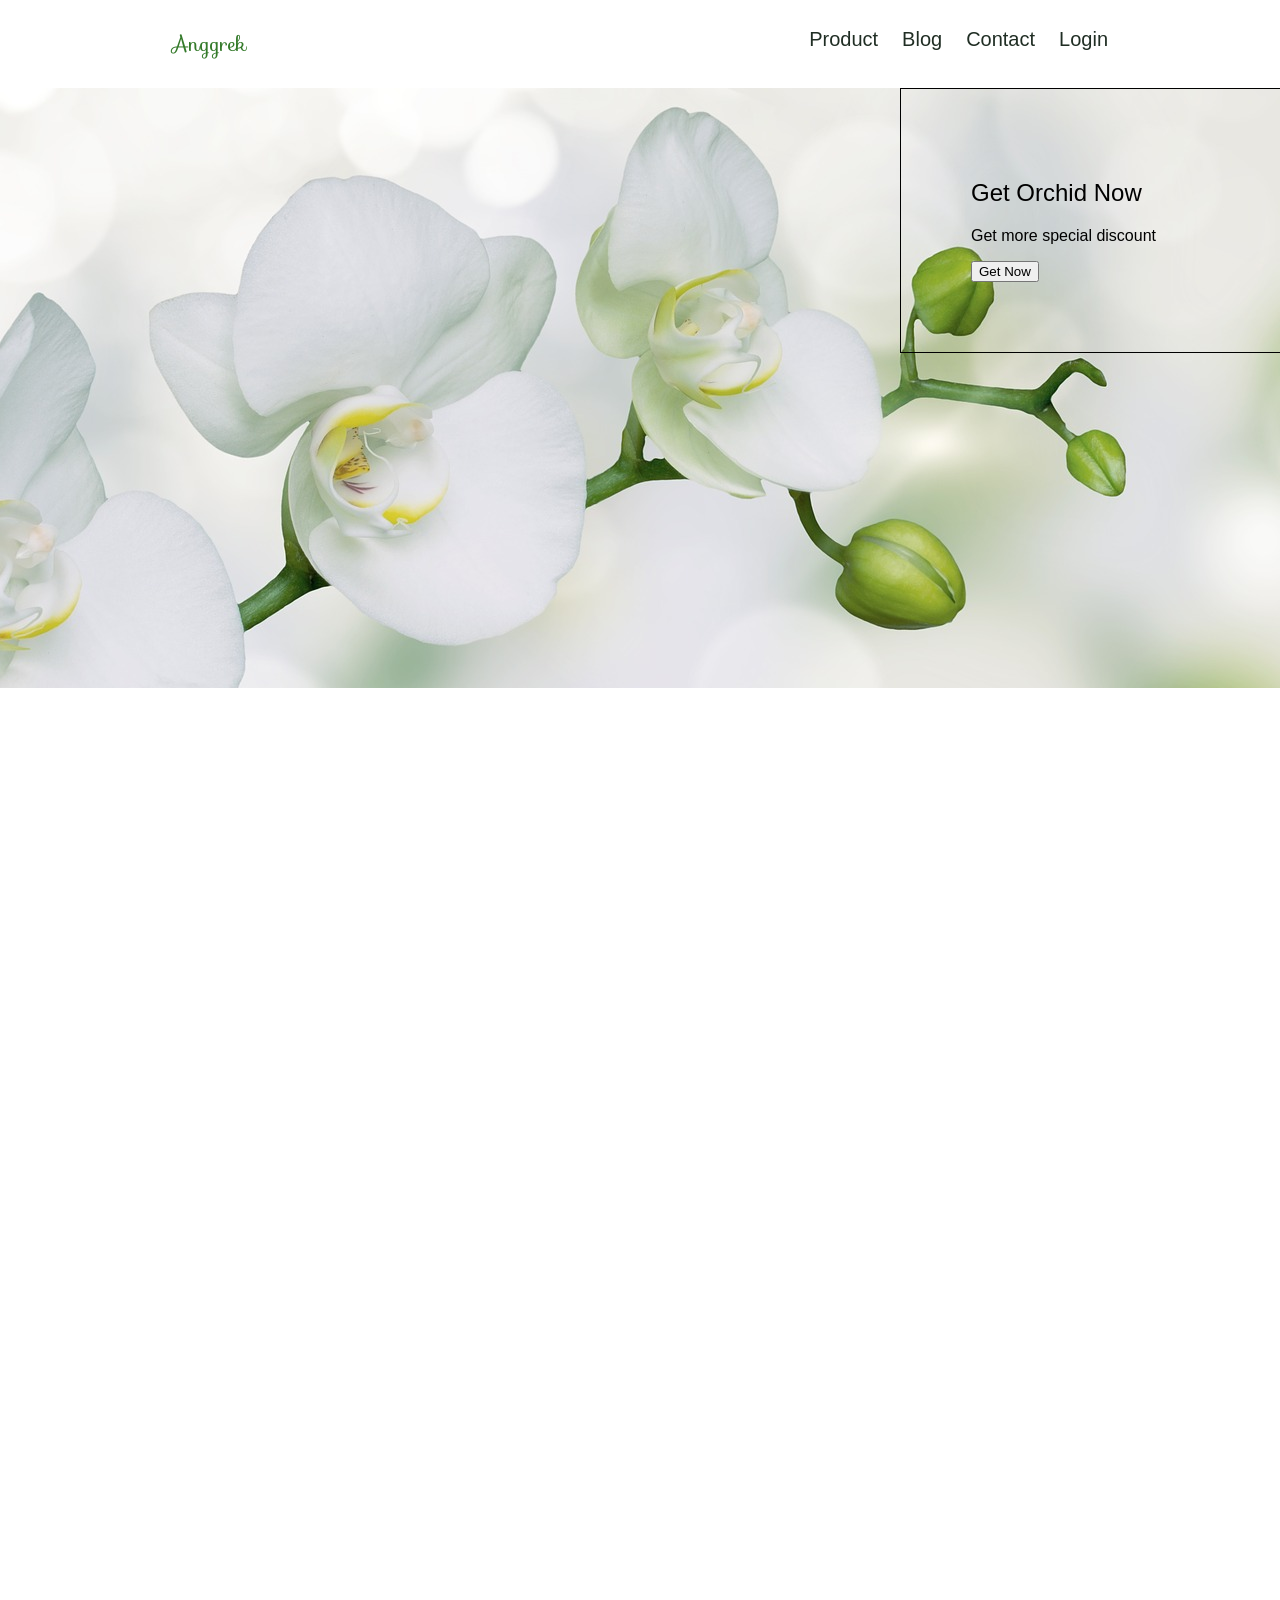
==== webdev/html-css/homepage/index.html @ b24646ce "progress" ====
<!DOCTYPE html>
<html>
<link rel="stylesheet" href="style.css">
<link rel="stylesheet" href="https://fonts.googleapis.com/css?family=Sofia">
<meta charset="utf-8">
<head>
	<link rel="icon" href="A.png" >
	<title>Anggrek</title>
</head>
<body>	
	<!-- navbar -->
	<nav class="navbar-container bdr">
		<div class="navbar-flex">
			<div class="navbar-item navbar-item-1"><a href="#" class="nav-link nav-link-1">Anggrek</a></div>
			<div class="navbar-item navbar-item-2"><a href="#" class="nav-link nav-link-2">Product</a></div>
	  	<div class="navbar-item navbar-item-3"><a href="#" class="nav-link nav-link-3">Blog</a></div>
			<div class="navbar-item navbar-item-4"><a href="#" class="nav-link nav-link-4">Contact</a></div>
			<div class="navbar-item navbar-item-5"><a href="#" class="nav-link nav-link-5">Login</a></div>
		</div>
	</nav>
	<!--  -->

	<!-- section 1 -->
	<section class="sec-container">
		<div class="bg-image">
			<div class="sec-grid">
				<div class="sec-grid-item item-1"></div>
				<div class="sec-grid-item item-2">
					<div class="sub-item-2">
						<h2>Get Orchid Now</h2>
						<p>Get more special discount</p>
						<form>
							<button>Get Now</button>
						</form>
					</div>
				</div>
			</div>
		</div>
	</section>
	<!--  -->
</body>
</html>
---- webdev/html-css/homepage/style.css ----
body{
	margin: 0;
	font-family: "ubuntu", arial, sans-serif;
	height: 100em;
}
a{
	text-decoration: none;
}
/*navbar*/
.navbar-container{
	display: flex;
	justify-content: center;
	margin: 1em 0;
	width: 100%;
}
.navbar-flex{
	display: flex;
	flex-direction: row;
	justify-content: flex-end;
	width: 75%;
}
.bdr{
	border: 1px solid hidden; 
}
.navbar-item{
	padding: 0.75em;
}
.navbar-item .nav-link{
	color: #202E24;
	font-size: 1.25em;
}
.navbar-item-1{
	margin-right: auto;
}
.navbar-item-1 .nav-link-1{


	font-family: "Sofia", sans-serif;
	color: #347A2A;
}
/**/

/*section 1*/
.sec-container{
	display: flex;
}
.bg-image{
	background-image: url("orchid3.jpg");
	width: 1600px;
	height: 600px;
	background-repeat: no-repeat;
	background-position: top;
}
.sec-grid{
	display: grid;
	grid-template-columns: 900px 700px;
	grid-template-rows: 600px;
}
.item-2 .sub-item-2{
	padding: 10%;
	border: 1px solid black;
	width: 20em;
}
.item-2 .sub-item-2 h2{
	font-weight: normal;
}
/**/
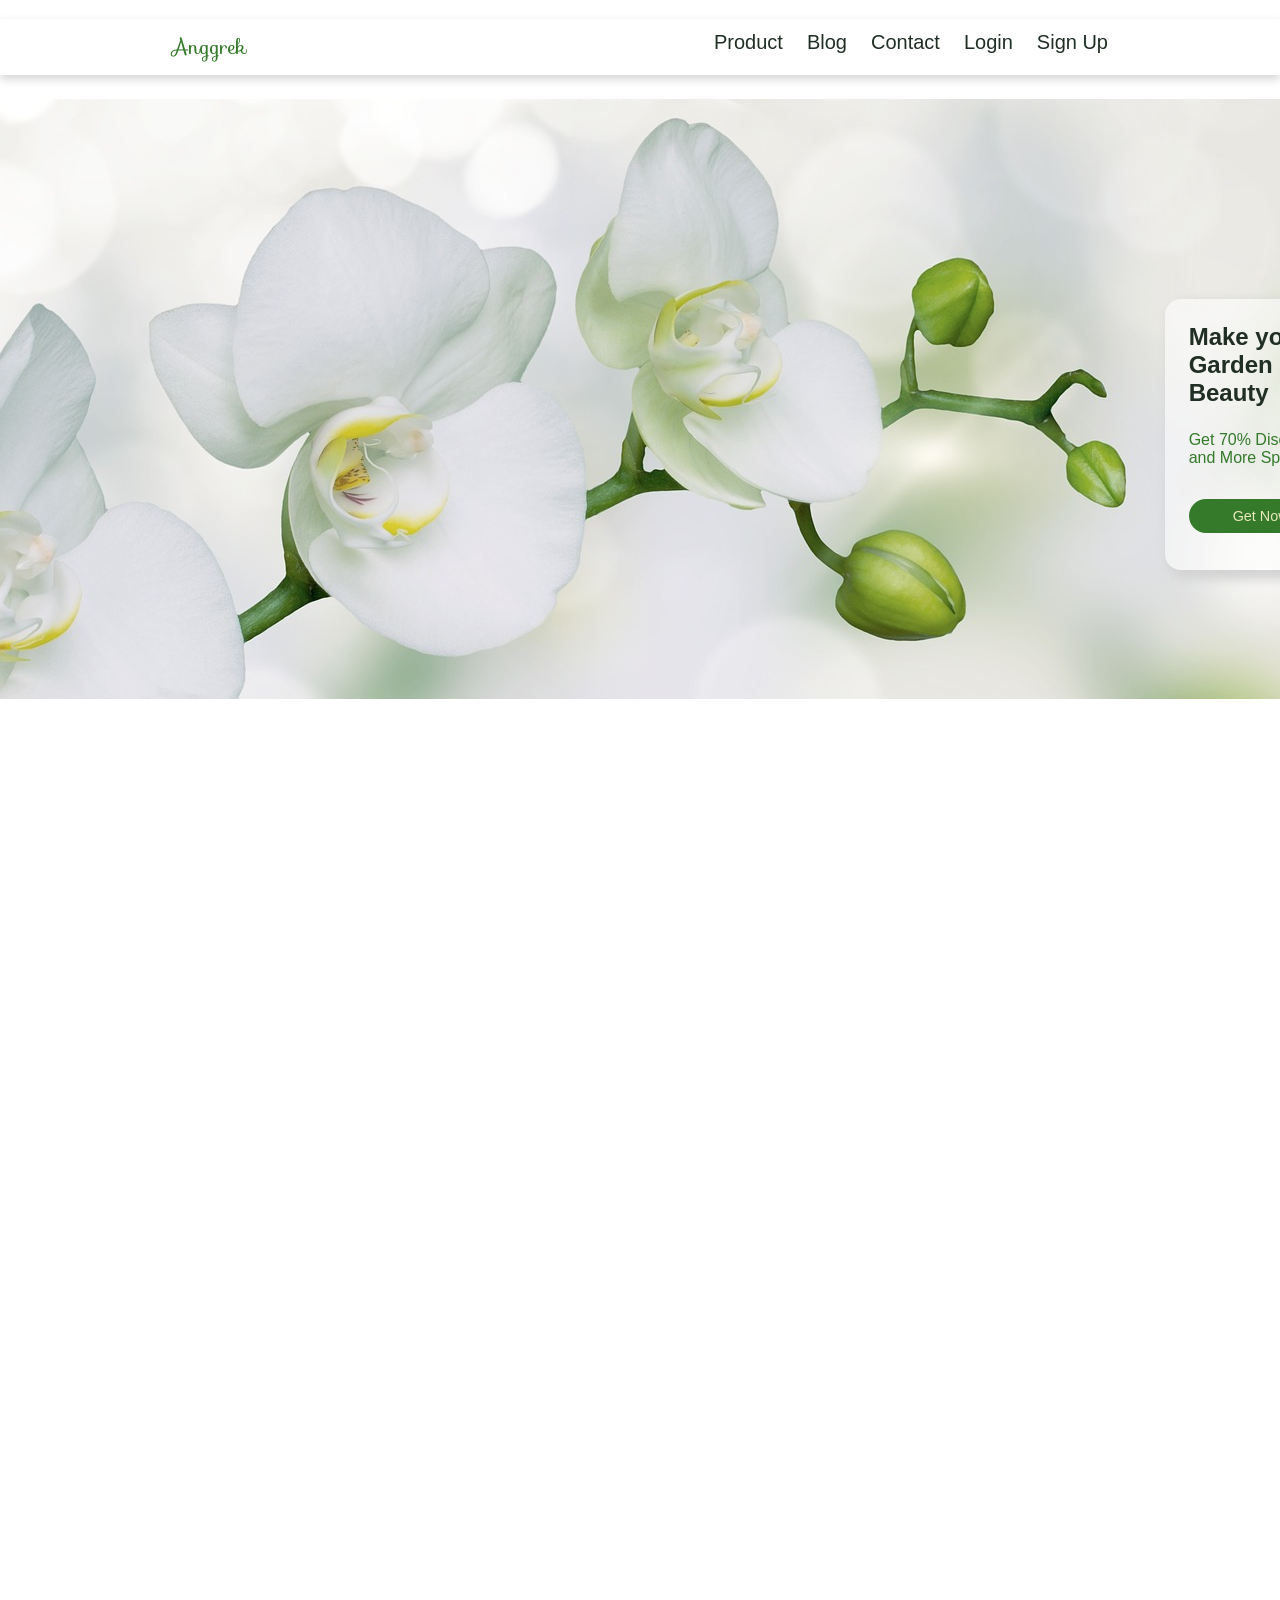
==== commit 83a3e8a3: "update section 1" ====
--- a/webdev/html-css/homepage/index.html
+++ b/webdev/html-css/homepage/index.html
@@ -1,5 +1,5 @@
 <!DOCTYPE html>
-<html>
+<html lang="en">
 <link rel="stylesheet" href="style.css">
 <link rel="stylesheet" href="https://fonts.googleapis.com/css?family=Sofia">
 <meta charset="utf-8">
@@ -16,6 +16,7 @@
 	  	<div class="navbar-item navbar-item-3"><a href="#" class="nav-link nav-link-3">Blog</a></div>
 			<div class="navbar-item navbar-item-4"><a href="#" class="nav-link nav-link-4">Contact</a></div>
 			<div class="navbar-item navbar-item-5"><a href="#" class="nav-link nav-link-5">Login</a></div>
+			<div class="navbar-item navbar-item-6"><a href="#" class="nav-link nav-link-6">Sign Up</a></div>
 		</div>
 	</nav>
 	<!--  -->
@@ -26,13 +27,21 @@
 			<div class="sec-grid">
 				<div class="sec-grid-item item-1"></div>
 				<div class="sec-grid-item item-2">
-					<div class="sub-item-2">
-						<h2>Get Orchid Now</h2>
-						<p>Get more special discount</p>
+					<div class="sub-item-1"></div>
+					<div class="sub-item-2"></div>
+					<div class="sub-item-3"></div>
+					<div class="sub-item-4"></div>
+					<div class="sub-item-5">
+						<h2>Make your Indoor Garden look more Beauty</h2>
+						<p>Get 70% Discount in First Purchase and More Special Offer from Us</p>
 						<form>
 							<button>Get Now</button>
 						</form>
 					</div>
+					<div class="sub-item-6"></div>
+					<div class="sub-item-7"></div>
+					<div class="sub-item-8"></div>
+					<div class="sub-item-9"></div>
 				</div>
 			</div>
 		</div>
--- a/webdev/html-css/homepage/style.css
+++ b/webdev/html-css/homepage/style.css
@@ -10,7 +10,7 @@
 .navbar-container{
 	display: flex;
 	justify-content: center;
-	margin: 1em 0;
+	margin: 1.2em 0 1.5em 0;
 	width: 100%;
 }
 .navbar-flex{
@@ -21,6 +21,7 @@
 }
 .bdr{
 	border: 1px solid hidden; 
+	box-shadow: 0 4px 9px 0 #d4d4d4, 0 0 0 white;
 }
 .navbar-item{
 	padding: 0.75em;
@@ -33,8 +34,6 @@
 	margin-right: auto;
 }
 .navbar-item-1 .nav-link-1{
-
-
 	font-family: "Sofia", sans-serif;
 	color: #347A2A;
 }
@@ -56,12 +55,39 @@
 	grid-template-columns: 900px 700px;
 	grid-template-rows: 600px;
 }
-.item-2 .sub-item-2{
-	padding: 10%;
-	border: 1px solid black;
-	width: 20em;
+.item-2{
+	display: grid;
+	grid-template-columns: 1fr 1fr 1fr;
+	grid-template-rows: 1fr 1fr 1fr;
 }
-.item-2 .sub-item-2 h2{
-	font-weight: normal;
+.item-2 .sub-item-5{
+	grid-area: 2 / 2 / span 2 / span 2;
+	padding: 5%;
+	margin: 0 0 0 2em;
+	width: 18em;
+	height: 14em;
+	background: rgba(255, 255, 255, 0.6);
+	border-radius: 1em 1em 1em 1em;
+	box-shadow: 6px 6px 10px 4px #d4d4d4;
+	color: #202E24;
+}
+.item-2 .sub-item-5 h2{
+	margin: 0;
+}
+.item-2 .sub-item-5 p{
+	margin: 1.5em 1em 2em 0;
+	color: #347A2A;
+}
+.item-2 .sub-item-5 form button{
+	display: inline-block;
+	border-radius: 25px;
+	border: 0 solid #347A2A;
+	outline: none;
+	background-color: #347A2A;
+	color: #EBE8BE;
+	width: 10em;
+	padding: 9px;
+	font-family: "Ubuntu", arial, sans-serif;
+	font-size: 0.9em;
 }
 /**/
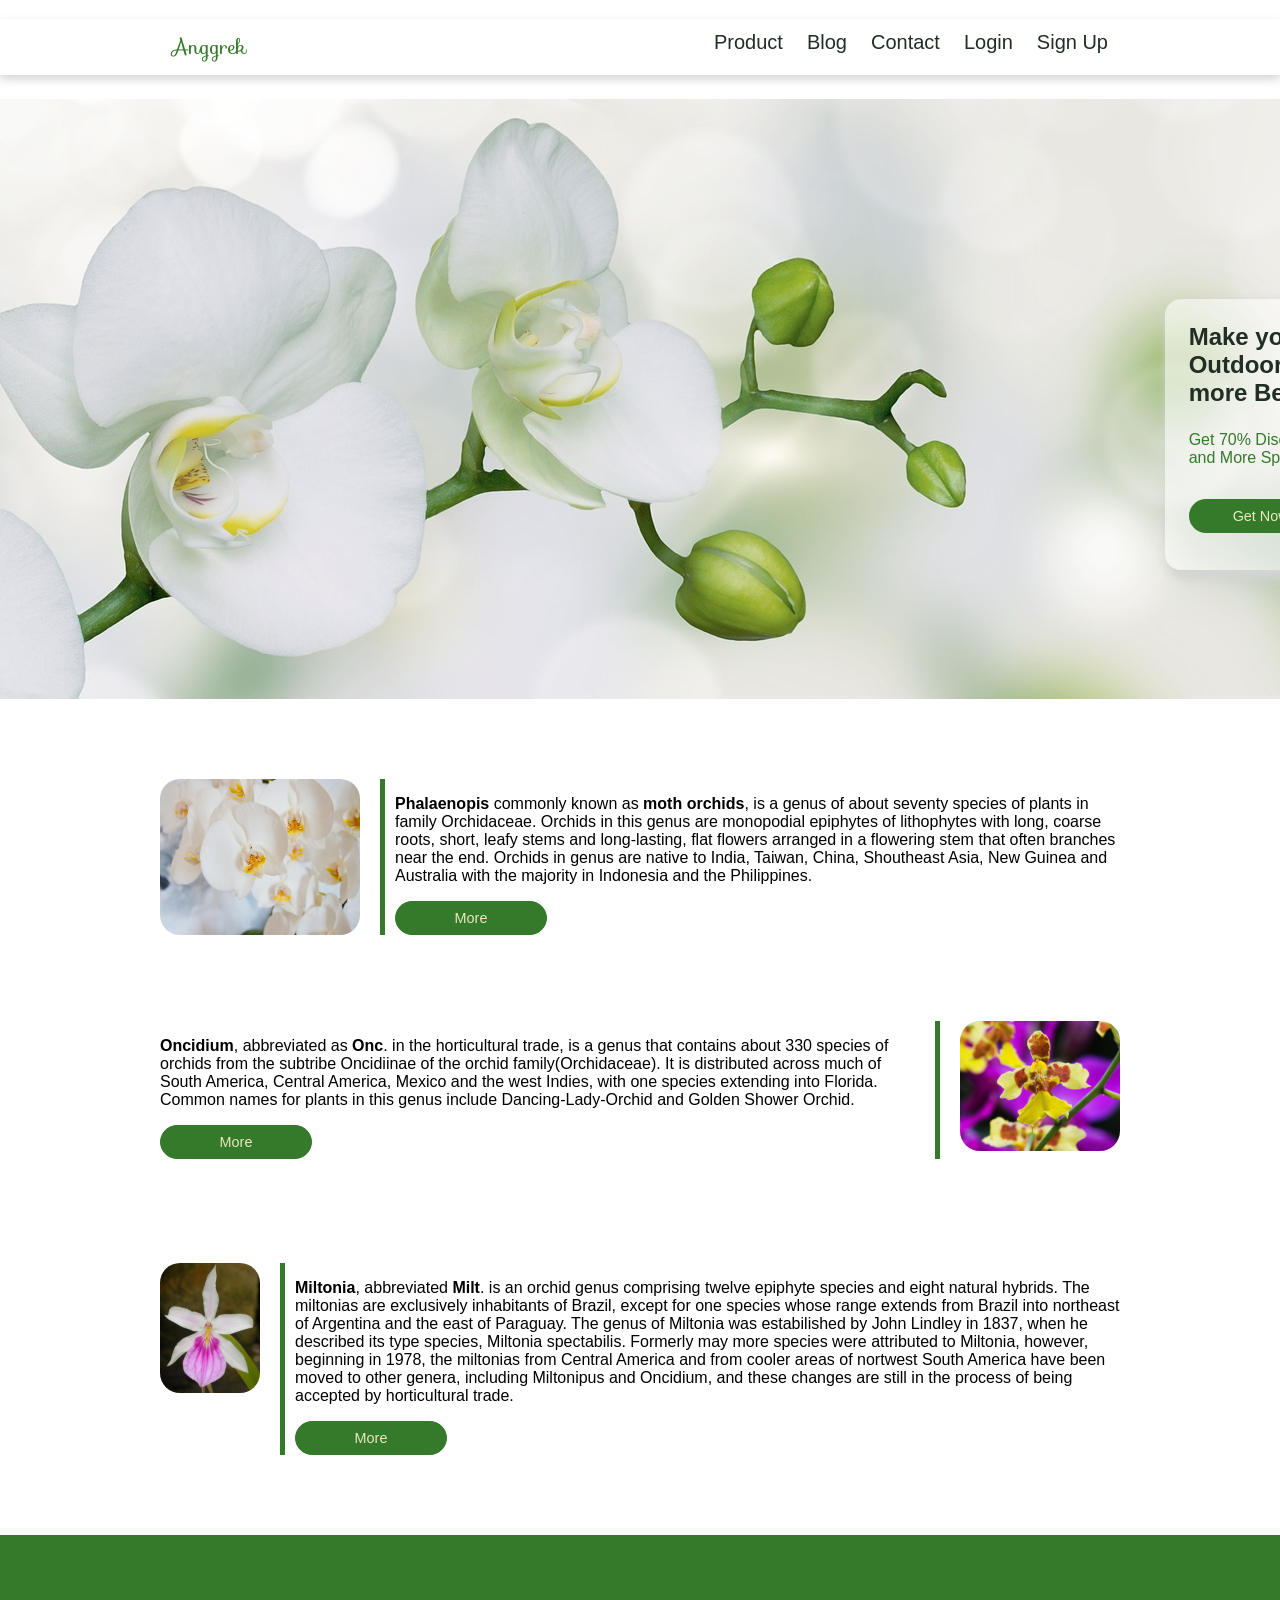
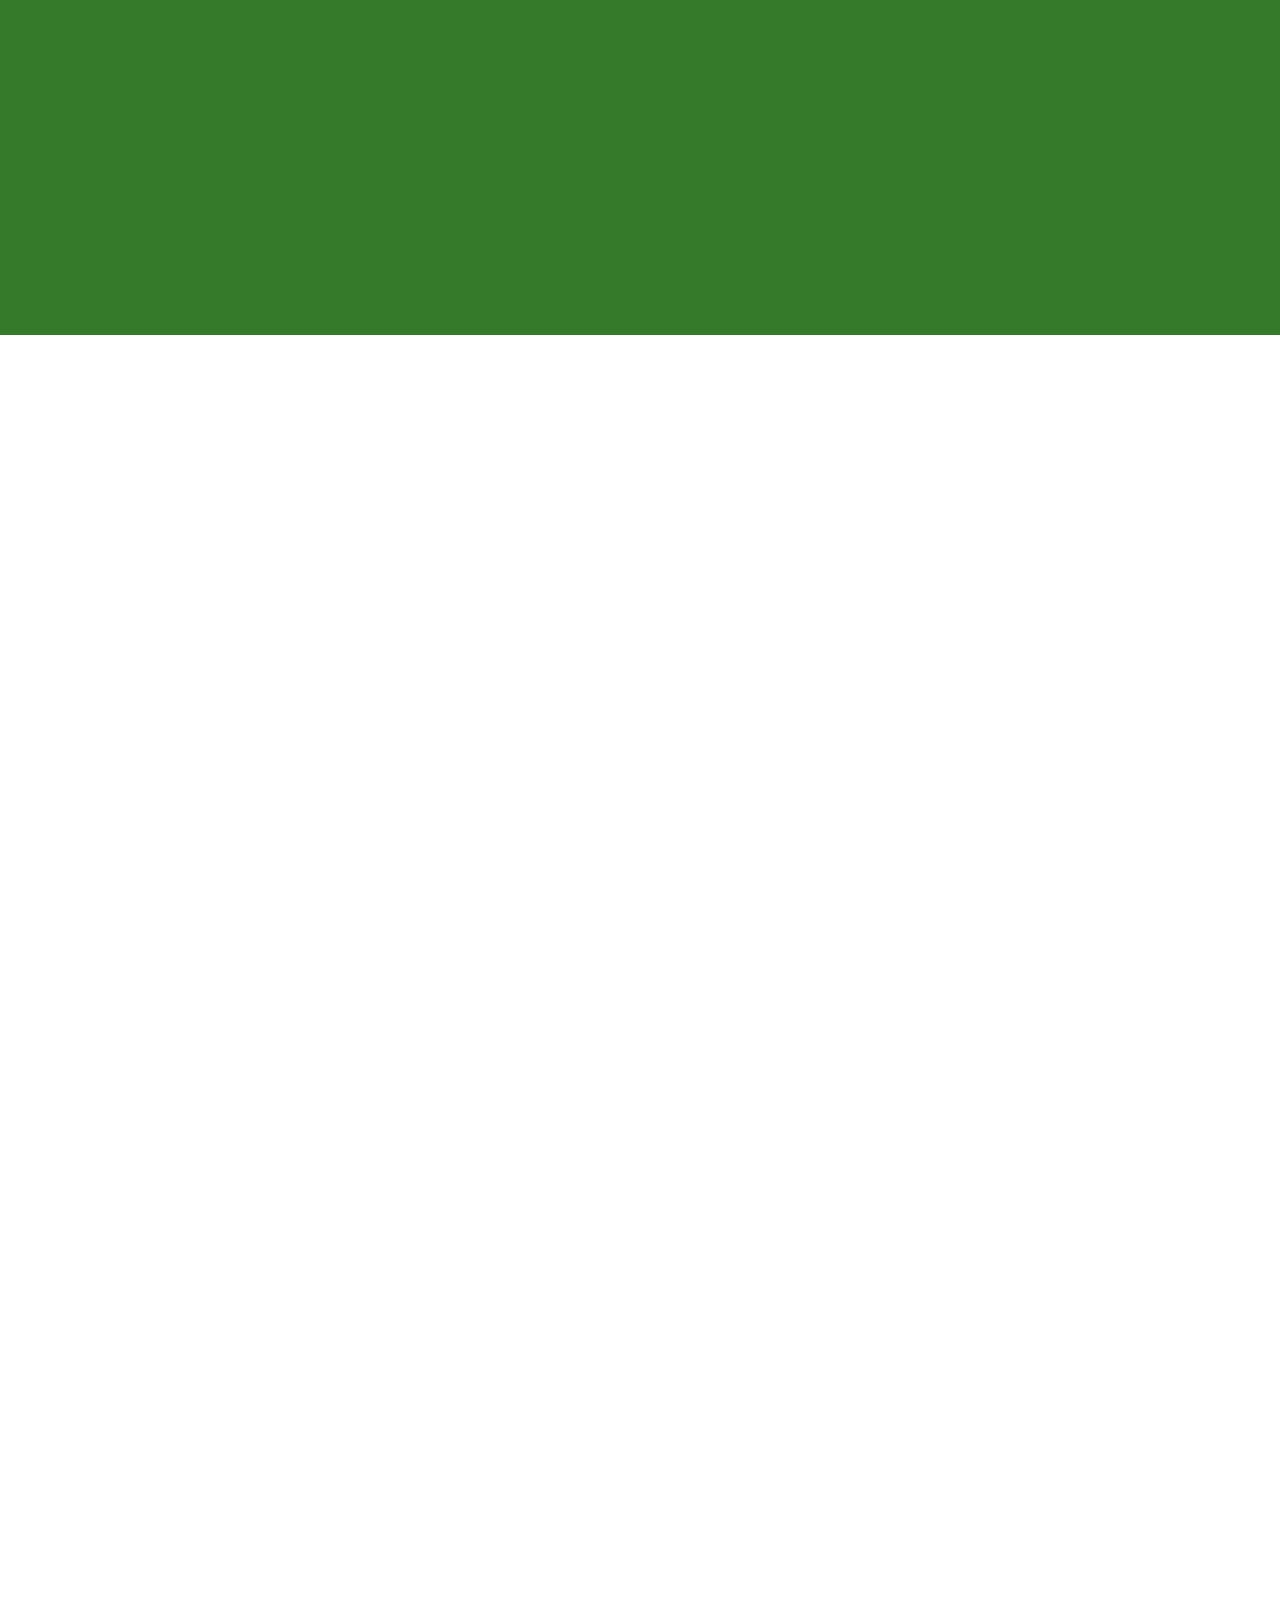
==== commit 9b64fd3e: "update 0.2.0" ====
--- a/webdev/html-css/homepage/index.html
+++ b/webdev/html-css/homepage/index.html
@@ -21,28 +21,80 @@
 	</nav>
 	<!--  -->
 
-	<!-- section 1 -->
+	<!-- section 1 sorotan -->
 	<section class="sec-container">
 		<div class="bg-image">
 			<div class="sec-grid">
 				<div class="sec-grid-item item-1"></div>
 				<div class="sec-grid-item item-2">
-					<div class="sub-item-1"></div>
-					<div class="sub-item-2"></div>
-					<div class="sub-item-3"></div>
-					<div class="sub-item-4"></div>
 					<div class="sub-item-5">
-						<h2>Make your Indoor Garden look more Beauty</h2>
+						<h2>Make your Indoor & Outdoor Garden look more Beauty</h2>
 						<p>Get 70% Discount in First Purchase and More Special Offer from Us</p>
 						<form>
-							<button>Get Now</button>
+							<button class="cta">Get Now</button>
 						</form>
 					</div>
-					<div class="sub-item-6"></div>
-					<div class="sub-item-7"></div>
-					<div class="sub-item-8"></div>
-					<div class="sub-item-9"></div>
 				</div>
+			</div>
+		</div>
+	</section>
+	<!--  -->
+
+	<!-- section 2 tentang anggrek-->
+	<section class="about-container">
+		<div class="item-1 about-item">
+			<div class="item-flex">
+				<img src="orchid4.jpg">
+				<div>
+					<p>
+					  <strong>Phalaenopis</strong> commonly known as <strong>moth orchids</strong>, is a genus of about seventy species of plants in family Orchidaceae. Orchids in this genus are monopodial epiphytes of lithophytes with long, coarse roots, short, leafy stems and long-lasting, flat flowers arranged in a flowering stem that often branches near the end. Orchids in genus are native to India, Taiwan, China, Shoutheast Asia, New Guinea and Australia with the majority in Indonesia and the Philippines.
+				  </p>
+				  <div class="cta">
+				  	<a href="https://en.wikipedia.org/wiki/Miltonia">More</a>
+				  </div>
+				</div>
+			</div>
+		</div>
+		<div></div>
+		<div></div>
+		<div class="item-2 about-item">
+			<div class="item-flex">
+				<div>
+					<p>
+					  <strong>Oncidium</strong>, abbreviated as <strong>Onc</strong>. in the horticultural trade, is a genus that contains about 330 species of orchids from the subtribe Oncidiinae of the orchid family(Orchidaceae). It is distributed across much of South America, Central America, Mexico and the west Indies, with one species extending into Florida. Common names for plants in this genus include Dancing-Lady-Orchid and Golden Shower Orchid.
+				  </p>
+				  <div class="cta">
+				  	<a href="https://en.wikipedia.org/wiki/Oncidium">More</a>
+				  </div>
+				</div>
+				<img src="orchid5.jpg">
+			</div>
+		</div>
+		<div></div>
+		<div></div>
+		<div class="item-3 about-item">
+			<div class="item-flex">
+				<img src="miltonia.jpg">
+				<div>
+					<p>
+					  <strong>Miltonia</strong>, abbreviated <strong>Milt</strong>. is an orchid genus comprising twelve epiphyte species and eight natural hybrids. The miltonias are exclusively inhabitants of Brazil, except for one species whose range extends from Brazil into northeast of Argentina and the east of Paraguay.
+					  The genus of Miltonia was estabilished by John Lindley in 1837, when he described its type species, Miltonia spectabilis. Formerly may more species were attributed to Miltonia, however, beginning in 1978, the miltonias from Central America and from cooler areas of nortwest South America have been moved to other genera, including Miltonipus and Oncidium, and these changes are still in the process of being accepted by horticultural trade. 
+				  </p>
+				  <div class="cta">
+				  	<a href="https://en.wikipedia.org/wiki/Miltonia">More</a>
+				  </div>
+				</div>
+			</div>
+		</div>
+		<div></div>
+	</section>
+	<!--  -->
+
+	<!-- section 3 -->
+	<section class="sec3-container">
+		<div class="bg-color">
+			<div>
+				
 			</div>
 		</div>
 	</section>
--- a/webdev/html-css/homepage/style.css
+++ b/webdev/html-css/homepage/style.css
@@ -1,7 +1,7 @@
 body{
 	margin: 0;
 	font-family: "ubuntu", arial, sans-serif;
-	height: 100em;
+	height: 200em;
 }
 a{
 	text-decoration: none;
@@ -45,7 +45,7 @@
 }
 .bg-image{
 	background-image: url("orchid3.jpg");
-	width: 1600px;
+	width: 100%;
 	height: 600px;
 	background-repeat: no-repeat;
 	background-position: top;
@@ -78,7 +78,7 @@
 	margin: 1.5em 1em 2em 0;
 	color: #347A2A;
 }
-.item-2 .sub-item-5 form button{
+.item-2 .sub-item-5 .cta{
 	display: inline-block;
 	border-radius: 25px;
 	border: 0 solid #347A2A;
@@ -90,4 +90,99 @@
 	font-family: "Ubuntu", arial, sans-serif;
 	font-size: 0.9em;
 }
+/**/
+
+/*section 2 tentang anggrek*/
+.about-container{
+	display: grid;
+	grid-template-columns: repeat(8, 1fr);
+	grid-template-rows: repeat(3, 1fr);
+	width: auto;
+	height: auto;
+	margin: 5rem 0;
+	grid-row-gap: 50px;
+}
+.about-container .item-1{
+	grid-column-start: 2;
+	grid-column-end: 8;
+}
+.about-container .item-1 .item-flex{
+	display: flex;
+	flex-direction: row;
+}
+.about-container .item-1 .item-flex img{
+	width: 200px;
+	border-radius: 20px;
+	margin-right: 20px
+}
+.about-container .item-1 .item-flex div{
+	display: block;
+	border-left: 5px solid #347A2A;
+	padding-left: 10px;
+}
+.about-container .item-2{
+	display: block;
+	grid-column-start: 2;
+	grid-column-end: 8;
+}
+.about-container .item-2 .item-flex{
+	display: flex;
+	flex-direction: row;
+}
+.about-container .item-2 .item-flex img{
+	width: 200px;
+	height: 130px;
+	border-radius: 20px;
+	margin-left: 20px;
+}
+.about-container .item-2 .item-flex div{
+	display: block;
+	border-right: 5px solid #347A2A;
+	padding-right: 10px;
+}
+.about-container .item-3{
+	display: block;
+	grid-column-start: 2;
+	grid-column-end: 8;
+}
+.about-container .item-3 .item-flex{
+	display: flex;
+	flex-direction: row;
+}
+.about-container .item-3 .item-flex img{
+	width: 250px;
+	height: 130px;
+	margin-right: 20px;
+	border-radius: 20px;
+}
+.about-container .item-3 .item-flex div{
+	display: block;
+	border-left: 5px solid #347A2A;
+	padding-left: 10px;
+}
+.about-container .about-item .item-flex .cta{
+	border: 1px solid #347A2A;
+	border-radius: 20px;
+	outline: none;
+	background-color: #347A2A;
+	padding: 7px;
+	width: 8.5rem;
+	text-align: center;
+}
+.about-container .about-item .item-flex .cta a{
+	font-size: 0.9rem;
+	color: #EBE8BE;
+}
+/**/
+
+/*section 3*/
+.sec3-container{
+	display: flex;
+	justify-content: center;
+}
+.sec3-container .bg-color{
+	background-color: #347A2A;
+	width: 100%;
+	height: 400px;
+}
 /**/
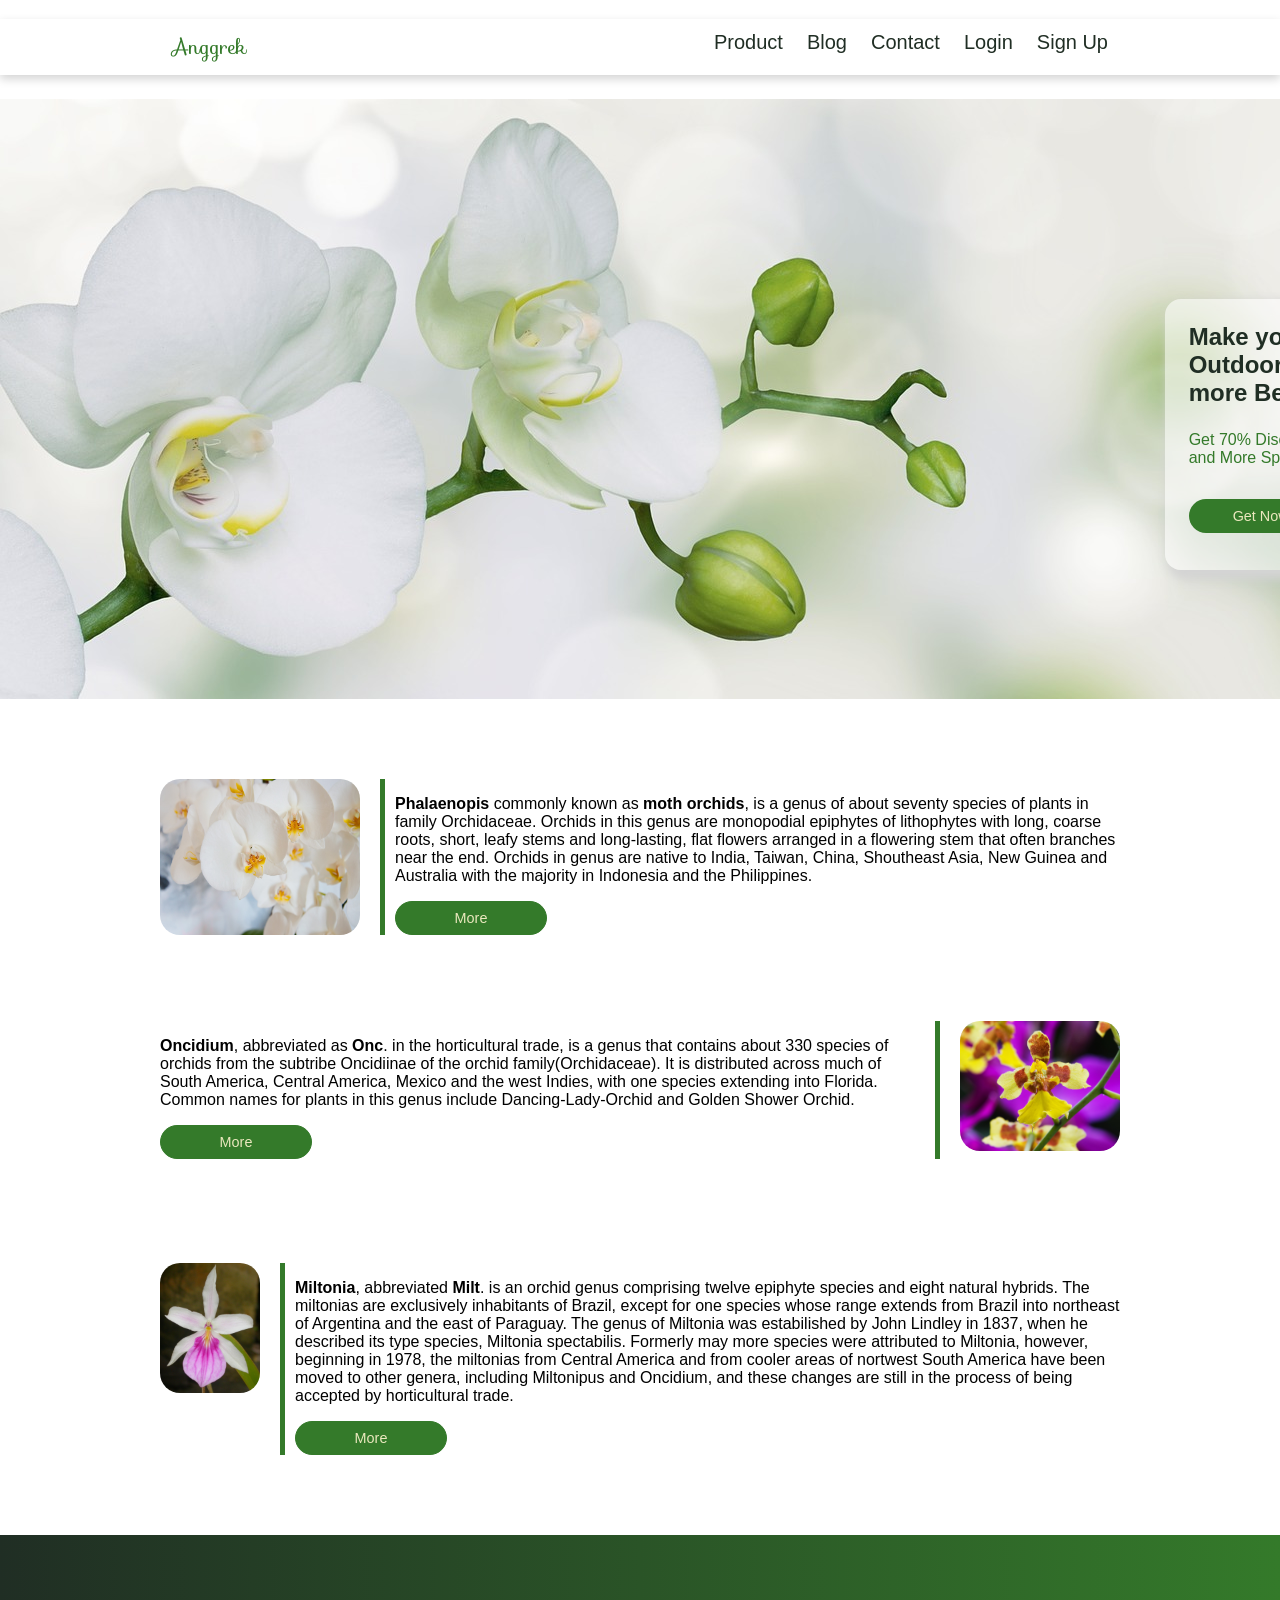
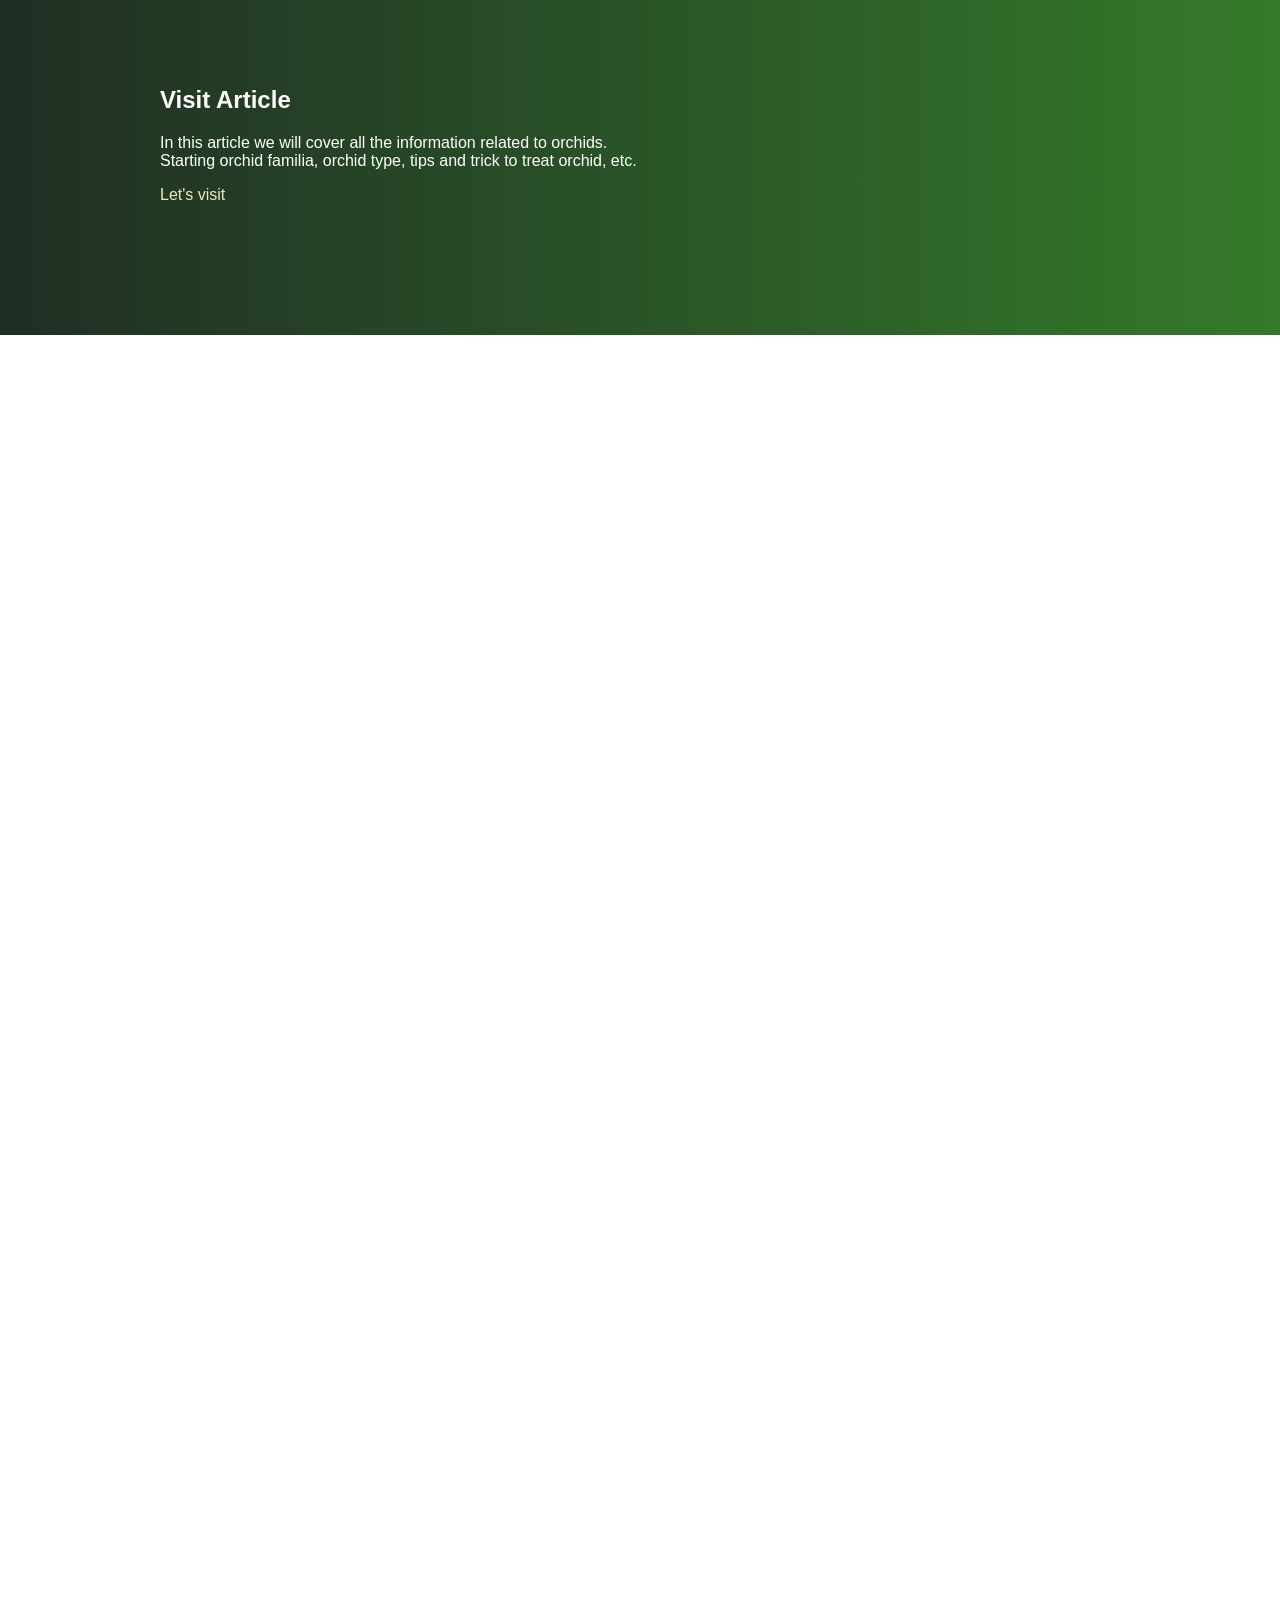
==== commit 06fbc32b: "update 0.2.4" ====
--- a/webdev/html-css/homepage/index.html
+++ b/webdev/html-css/homepage/index.html
@@ -90,13 +90,22 @@
 	</section>
 	<!--  -->
 
-	<!-- section 3 -->
+	<!-- section 3 link artikel-->
 	<section class="sec3-container">
-		<div class="bg-color">
-			<div>
-				
-			</div>
+		<div class="item-flex">
+			<h2>Visit Article</h2>
+			<p>
+				In this article we will cover all the information related to orchids. <br>
+				Starting orchid familia, orchid type, tips and trick to treat orchid, etc.
+			</p>
+			<a href="#" class="cta">Let's visit</a>
 		</div>
+	</section>
+	<!--  -->
+
+	<!-- section 4 -->
+	<section>
+		
 	</section>
 	<!--  -->
 </body>
--- a/webdev/html-css/homepage/style.css
+++ b/webdev/html-css/homepage/style.css
@@ -179,10 +179,20 @@
 .sec3-container{
 	display: flex;
 	justify-content: center;
-}
-.sec3-container .bg-color{
-	background-color: #347A2A;
+	align-items: center;
+	background-image: linear-gradient(to right, #202E24 ,#347A2A);
 	width: 100%;
 	height: 400px;
 }
+.sec3-container .item-flex{
+	display: block;
+	color: white;
+	width: 75%;
+}
+.sec3-container .item-flex .cta{
+	color: #EBE8BE;
+}
+.sec3-container .item-flex .cta:hover{
+	border-bottom: 1px solid #EBE8BE;
+}
 /**/
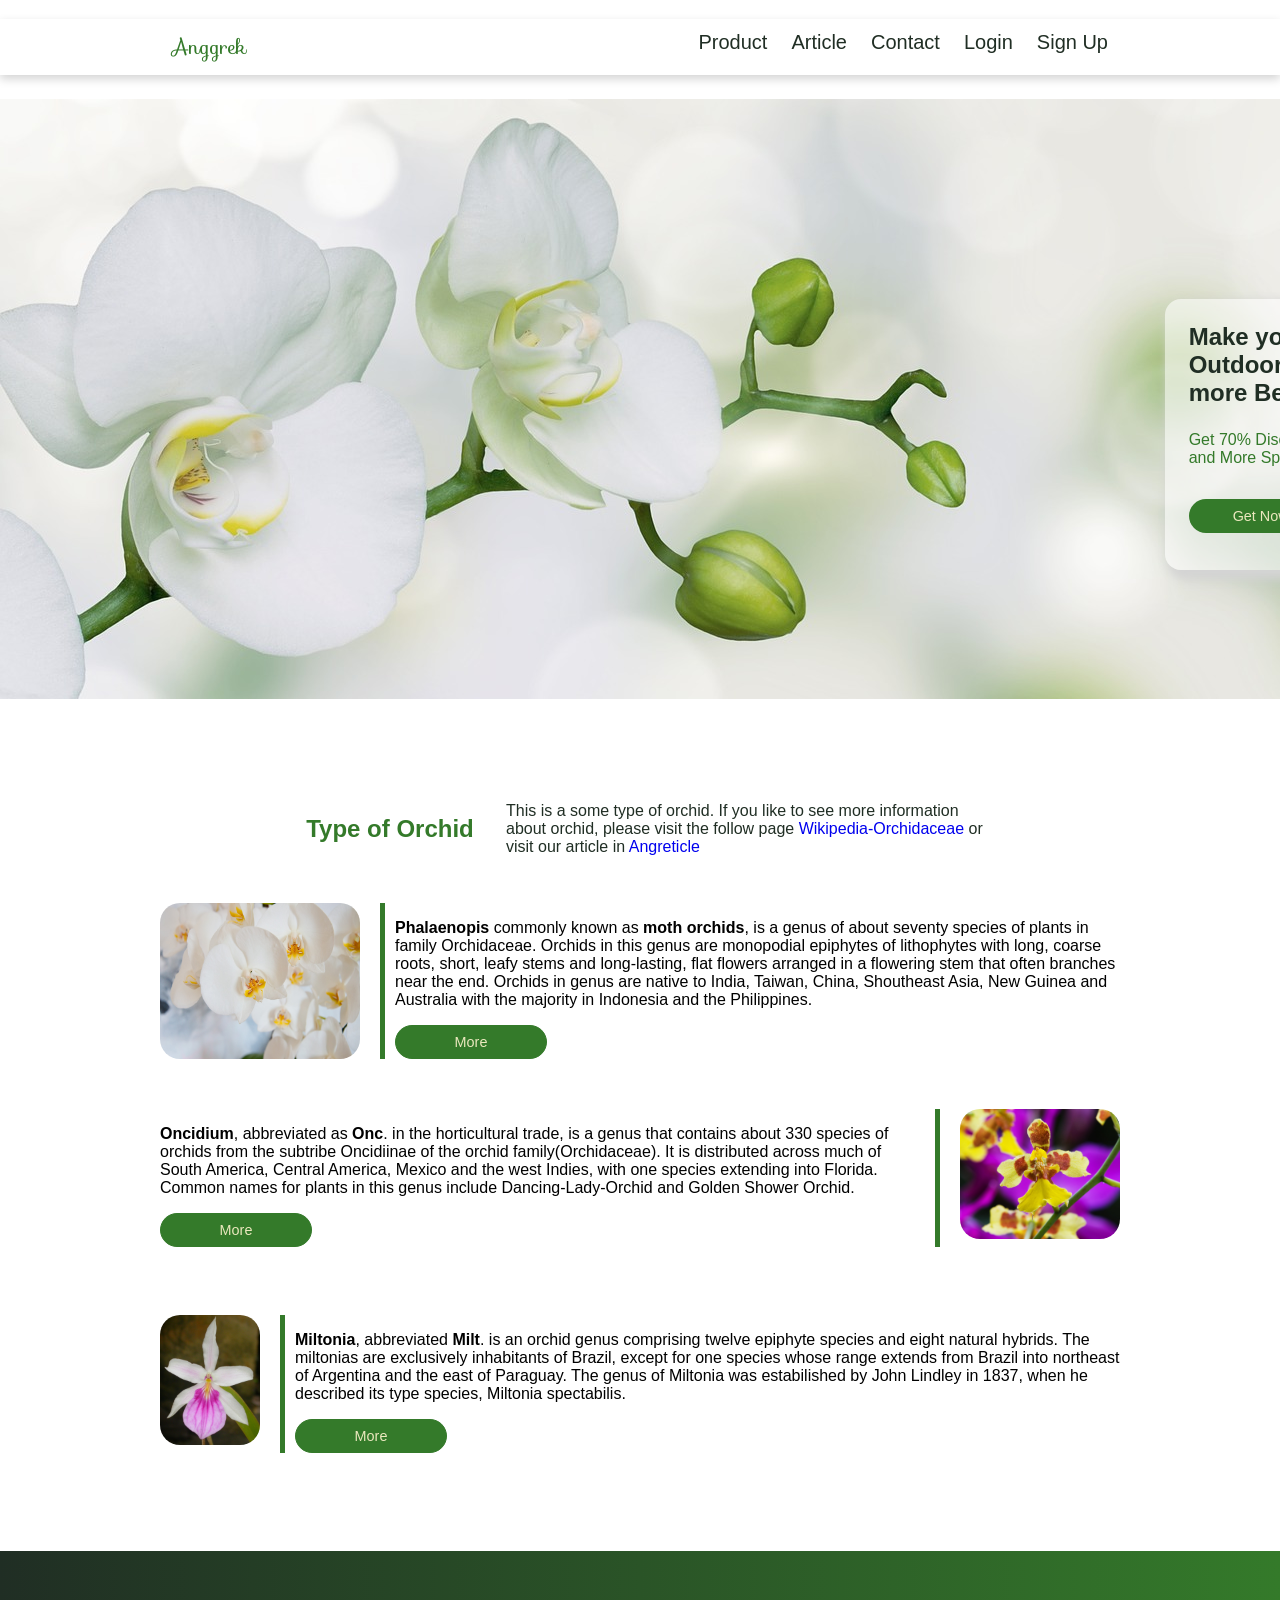
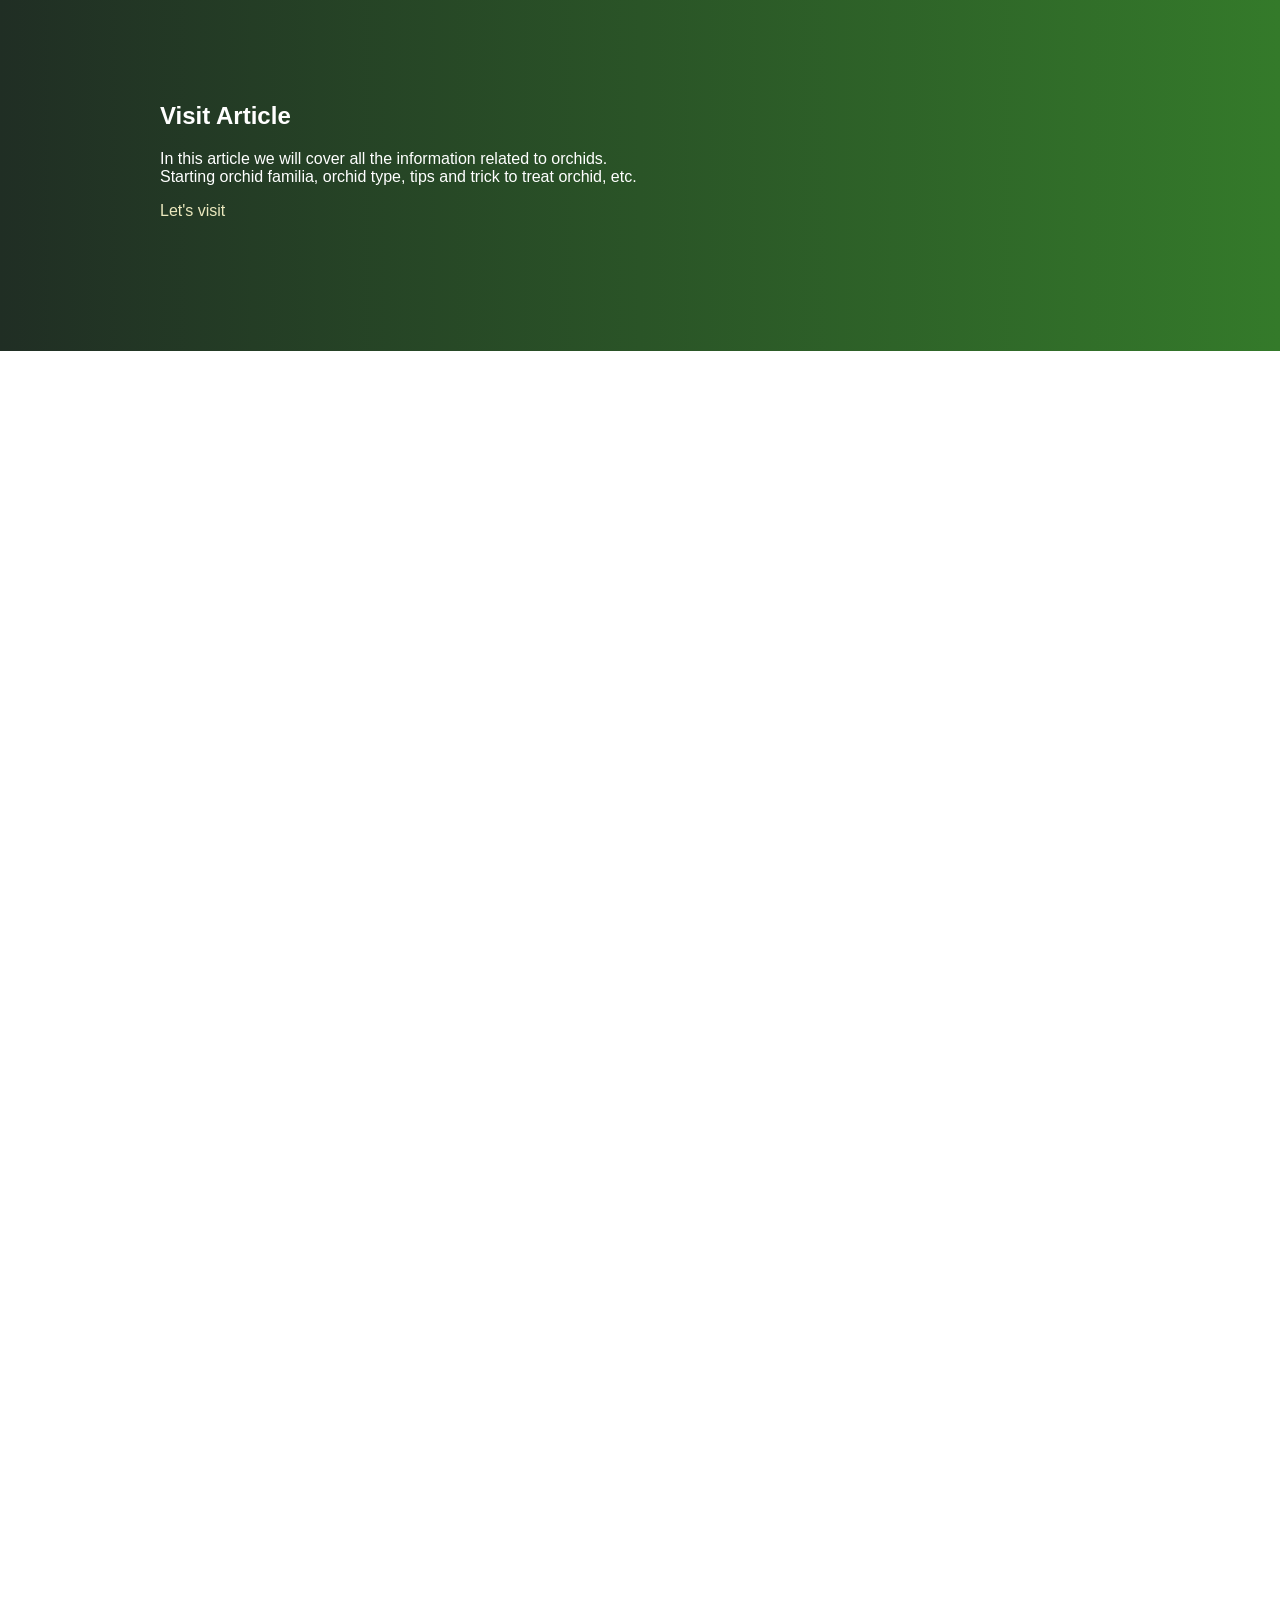
==== commit e24c63e9: "update 0.2.6" ====
--- a/webdev/html-css/homepage/index.html
+++ b/webdev/html-css/homepage/index.html
@@ -13,7 +13,7 @@
 		<div class="navbar-flex">
 			<div class="navbar-item navbar-item-1"><a href="#" class="nav-link nav-link-1">Anggrek</a></div>
 			<div class="navbar-item navbar-item-2"><a href="#" class="nav-link nav-link-2">Product</a></div>
-	  	<div class="navbar-item navbar-item-3"><a href="#" class="nav-link nav-link-3">Blog</a></div>
+	  	<div class="navbar-item navbar-item-3"><a href="#article" class="nav-link nav-link-3">Article</a></div>
 			<div class="navbar-item navbar-item-4"><a href="#" class="nav-link nav-link-4">Contact</a></div>
 			<div class="navbar-item navbar-item-5"><a href="#" class="nav-link nav-link-5">Login</a></div>
 			<div class="navbar-item navbar-item-6"><a href="#" class="nav-link nav-link-6">Sign Up</a></div>
@@ -41,6 +41,18 @@
 	<!--  -->
 
 	<!-- section 2 tentang anggrek-->
+	<section class="sec2-header-container">
+		<div class="grid-item-1">
+			<div class="header">
+				<h2>Type of Orchid</h2>	
+			</div>
+			<div class="paragraph">
+				<p>
+					This is a some type of orchid. If you like to see more information about orchid, please visit the follow page <a href="https://en.wikipedia.org/wiki/Orchidaceae">Wikipedia-Orchidaceae</a> or visit our article in <a href="#">Angreticle</a>
+				</p>
+			</div>
+		</div>
+	</section>
 	<section class="about-container">
 		<div class="item-1 about-item">
 			<div class="item-flex">
@@ -55,8 +67,6 @@
 				</div>
 			</div>
 		</div>
-		<div></div>
-		<div></div>
 		<div class="item-2 about-item">
 			<div class="item-flex">
 				<div>
@@ -70,15 +80,13 @@
 				<img src="orchid5.jpg">
 			</div>
 		</div>
-		<div></div>
-		<div></div>
 		<div class="item-3 about-item">
 			<div class="item-flex">
 				<img src="miltonia.jpg">
 				<div>
 					<p>
 					  <strong>Miltonia</strong>, abbreviated <strong>Milt</strong>. is an orchid genus comprising twelve epiphyte species and eight natural hybrids. The miltonias are exclusively inhabitants of Brazil, except for one species whose range extends from Brazil into northeast of Argentina and the east of Paraguay.
-					  The genus of Miltonia was estabilished by John Lindley in 1837, when he described its type species, Miltonia spectabilis. Formerly may more species were attributed to Miltonia, however, beginning in 1978, the miltonias from Central America and from cooler areas of nortwest South America have been moved to other genera, including Miltonipus and Oncidium, and these changes are still in the process of being accepted by horticultural trade. 
+					  The genus of Miltonia was estabilished by John Lindley in 1837, when he described its type species, Miltonia spectabilis. 
 				  </p>
 				  <div class="cta">
 				  	<a href="https://en.wikipedia.org/wiki/Miltonia">More</a>
@@ -86,12 +94,11 @@
 				</div>
 			</div>
 		</div>
-		<div></div>
 	</section>
 	<!--  -->
 
 	<!-- section 3 link artikel-->
-	<section class="sec3-container">
+	<section class="sec3-container" id="article">
 		<div class="item-flex">
 			<h2>Visit Article</h2>
 			<p>
--- a/webdev/html-css/homepage/style.css
+++ b/webdev/html-css/homepage/style.css
@@ -93,13 +93,44 @@
 /**/
 
 /*section 2 tentang anggrek*/
+.sec2-header-container{
+	display: grid;
+	width: auto;
+	height: 100px;
+	grid-template-columns: repeat(8, 1fr);
+	grid-template-rows: 1fr;
+	margin: 5rem 0 1.5rem 0;
+}
+.sec2-header-container .grid-item-1{
+	display: flex;
+	flex-direction: row;
+	justify-content: center;
+	grid-column-start: 2;
+	grid-column-end: 8;
+}
+.sec2-header-container .grid-item-1 .header{
+	display: flex;
+	flex-direction: row;
+	justify-content: center;
+	align-items: center;
+	width: 20%;
+	color: #347A2A;
+}
+.sec2-header-container .grid-item-1 .paragraph{
+	display: flex;
+	flex-direction: row;
+	justify-content: center;
+	align-items: center;
+	margin-left: 20px;
+	width: 50%;
+	color: #202E24;
+}
 .about-container{
 	display: grid;
 	grid-template-columns: repeat(8, 1fr);
 	grid-template-rows: repeat(3, 1fr);
 	width: auto;
 	height: auto;
-	margin: 5rem 0;
 	grid-row-gap: 50px;
 }
 .about-container .item-1{
@@ -183,6 +214,7 @@
 	background-image: linear-gradient(to right, #202E24 ,#347A2A);
 	width: 100%;
 	height: 400px;
+	margin: 5rem 0;
 }
 .sec3-container .item-flex{
 	display: block;
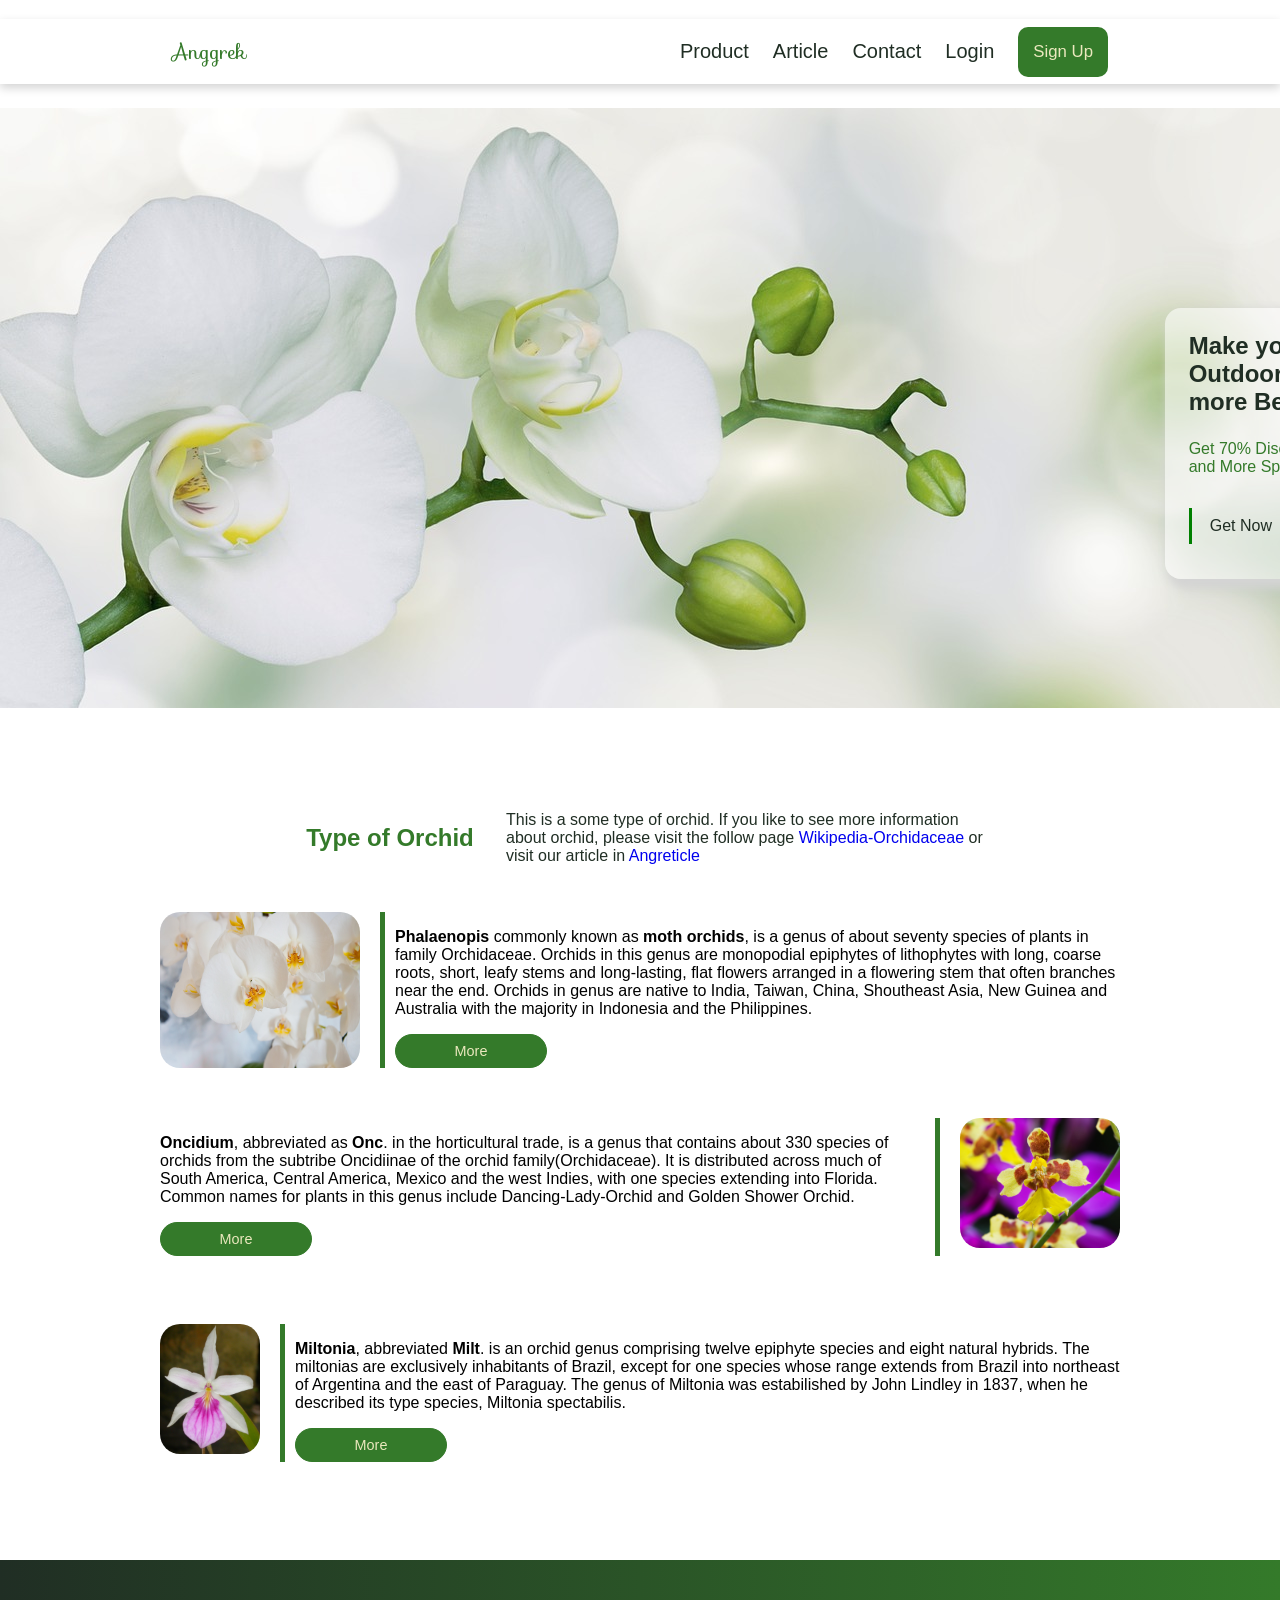
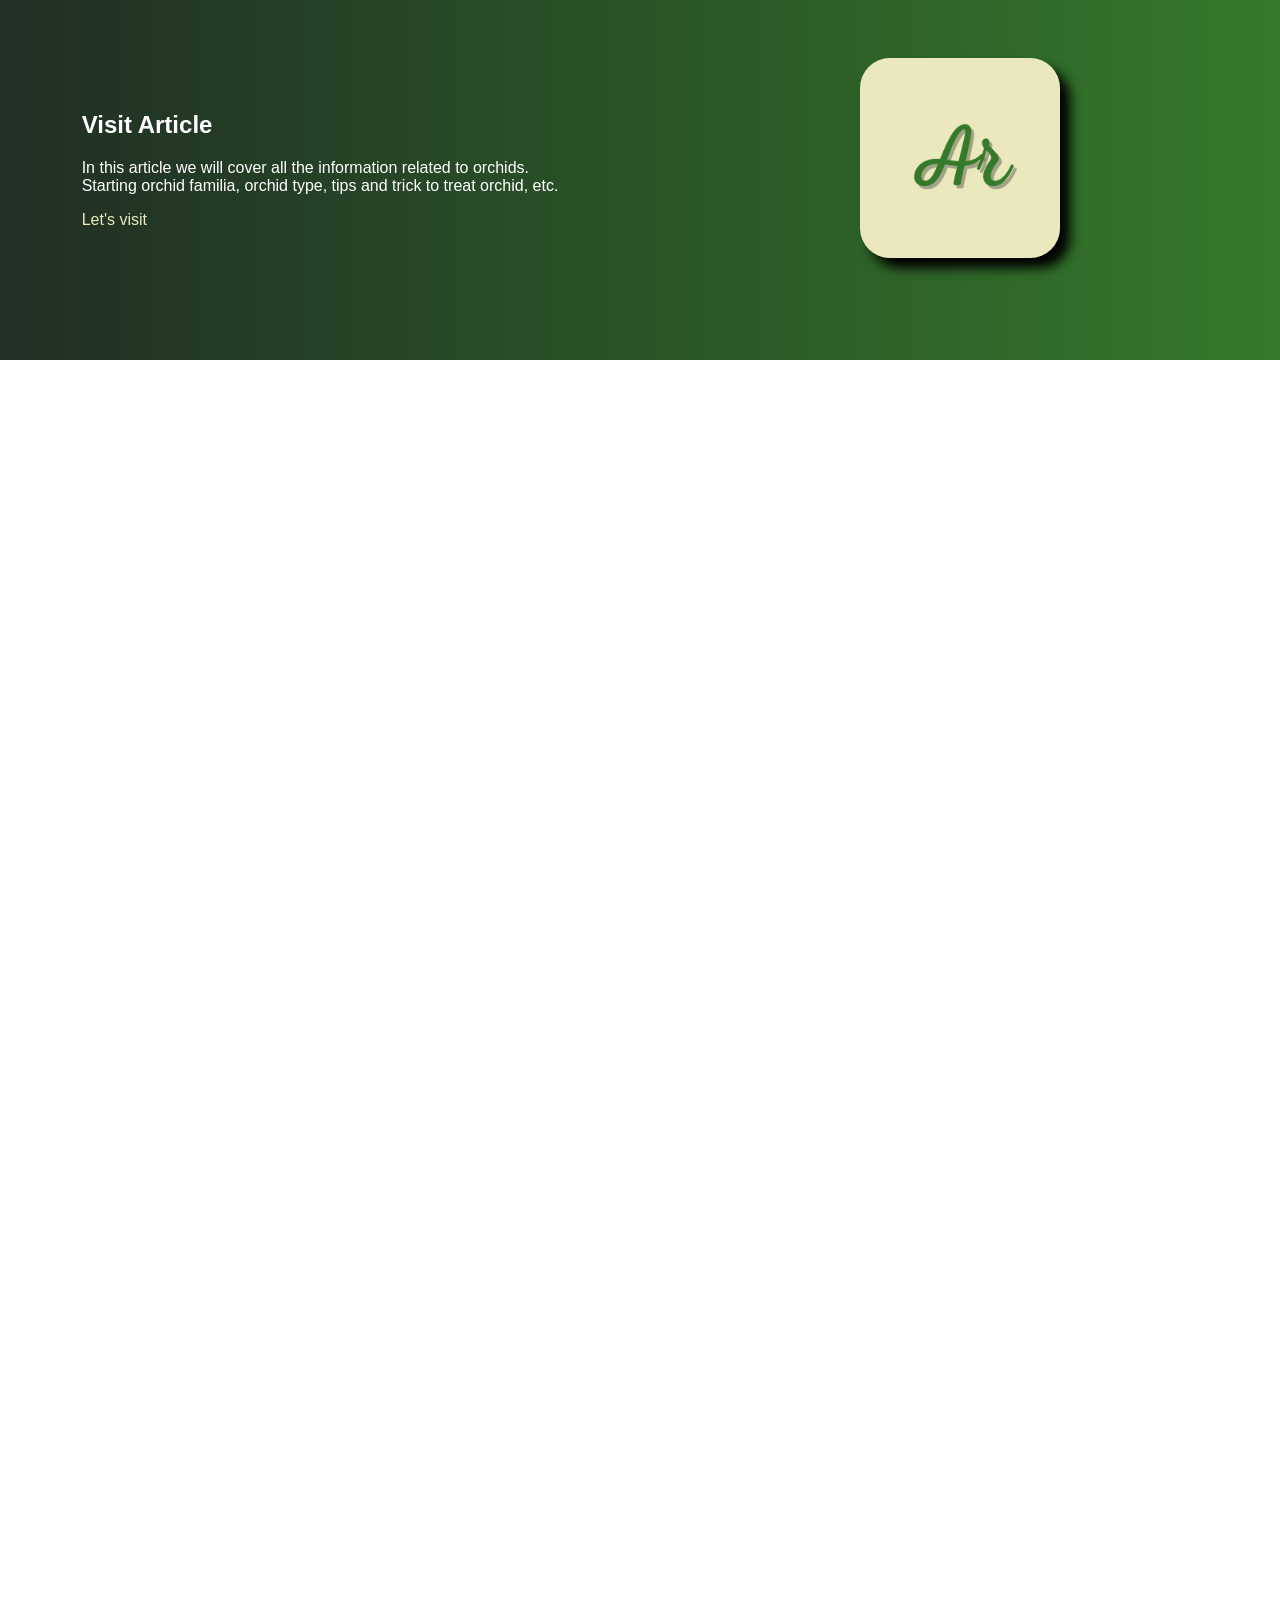
==== commit 2393a128: "update 0.2.8" ====
--- a/webdev/html-css/homepage/index.html
+++ b/webdev/html-css/homepage/index.html
@@ -30,9 +30,7 @@
 					<div class="sub-item-5">
 						<h2>Make your Indoor & Outdoor Garden look more Beauty</h2>
 						<p>Get 70% Discount in First Purchase and More Special Offer from Us</p>
-						<form>
-							<button class="cta">Get Now</button>
-						</form>
+						<a href="#" class="cta">Get Now</a>
 					</div>
 				</div>
 			</div>
@@ -99,13 +97,20 @@
 
 	<!-- section 3 link artikel-->
 	<section class="sec3-container" id="article">
-		<div class="item-flex">
-			<h2>Visit Article</h2>
-			<p>
-				In this article we will cover all the information related to orchids. <br>
-				Starting orchid familia, orchid type, tips and trick to treat orchid, etc.
-			</p>
-			<a href="#" class="cta">Let's visit</a>
+		<div class="item-flex-1">
+			<div class="subitem-1">
+				<h2>Visit Article</h2>
+				<p>
+					In this article we will cover all the information related to orchids. <br>
+					Starting orchid familia, orchid type, tips and trick to treat 	orchid, etc.
+				</p>
+				<a href="#" class="cta">Let's visit</a>
+			</div>	
+		</div>
+		<div class="item-flex-2">
+			<div>
+				<img src="Ar-min.png">
+			</div>
 		</div>
 	</section>
 	<!--  -->
--- a/webdev/html-css/homepage/style.css
+++ b/webdev/html-css/homepage/style.css
@@ -12,6 +12,7 @@
 	justify-content: center;
 	margin: 1.2em 0 1.5em 0;
 	width: 100%;
+	height: 65px;
 }
 .navbar-flex{
 	display: flex;
@@ -24,6 +25,10 @@
 	box-shadow: 0 4px 9px 0 #d4d4d4, 0 0 0 white;
 }
 .navbar-item{
+	display: flex;
+	flex-direction: row;
+	justify-content: center;
+	align-items: center;
 	padding: 0.75em;
 }
 .navbar-item .nav-link{
@@ -36,6 +41,13 @@
 .navbar-item-1 .nav-link-1{
 	font-family: "Sofia", sans-serif;
 	color: #347A2A;
+}
+.navbar-container .navbar-item-6 .nav-link-6{
+	background-color: #347A2A;
+	color: #EBE8BE;
+	font-size: 1.05rem;
+	padding: 15px;
+	border-radius: 10px;
 }
 /**/
 
@@ -80,15 +92,19 @@
 }
 .item-2 .sub-item-5 .cta{
 	display: inline-block;
-	border-radius: 25px;
-	border: 0 solid #347A2A;
-	outline: none;
-	background-color: #347A2A;
-	color: #EBE8BE;
-	width: 10em;
-	padding: 9px;
+	padding: 9px 11px 9px 6px;
+	width: 30%;
+	border-left: 3px solid green;
 	font-family: "Ubuntu", arial, sans-serif;
-	font-size: 0.9em;
+	color: #202E24;
+	font-size: 1rem;
+	text-align: center;
+}
+.item-2 .sub-item-5 .cta:hover{
+	background-color: green;
+	border-radius: 10px;
+	transition-duration: 0.7s;
+	color: #EBE8BE;
 }
 /**/
 
@@ -208,23 +224,34 @@
 
 /*section 3*/
 .sec3-container{
-	display: flex;
-	justify-content: center;
-	align-items: center;
+	display: grid;
+	grid-template-columns: 1fr 1fr;
+	grid-template-rows: 400px;
 	background-image: linear-gradient(to right, #202E24 ,#347A2A);
 	width: 100%;
 	height: 400px;
 	margin: 5rem 0;
 }
-.sec3-container .item-flex{
-	display: block;
+.sec3-container .item-flex-1{
+	display: flex;
+	justify-content: center;
+	align-items: center;
 	color: white;
-	width: 75%;
-}
-.sec3-container .item-flex .cta{
-	color: #EBE8BE;
-}
-.sec3-container .item-flex .cta:hover{
+}
+.sec3-container .item-flex-1 .cta{
+	color: #EBE8BE;
+}
+.sec3-container .item-flex-1 .cta:hover{
 	border-bottom: 1px solid #EBE8BE;
 }
+.sec3-container .item-flex-2{
+	display: flex;
+	justify-content: center;
+	align-items: center;
+}
+.sec3-container .item-flex-2 div img{
+	width: 200px;
+	border-radius: 30px;
+	box-shadow: 10px 10px 12px black;
+}
 /**/
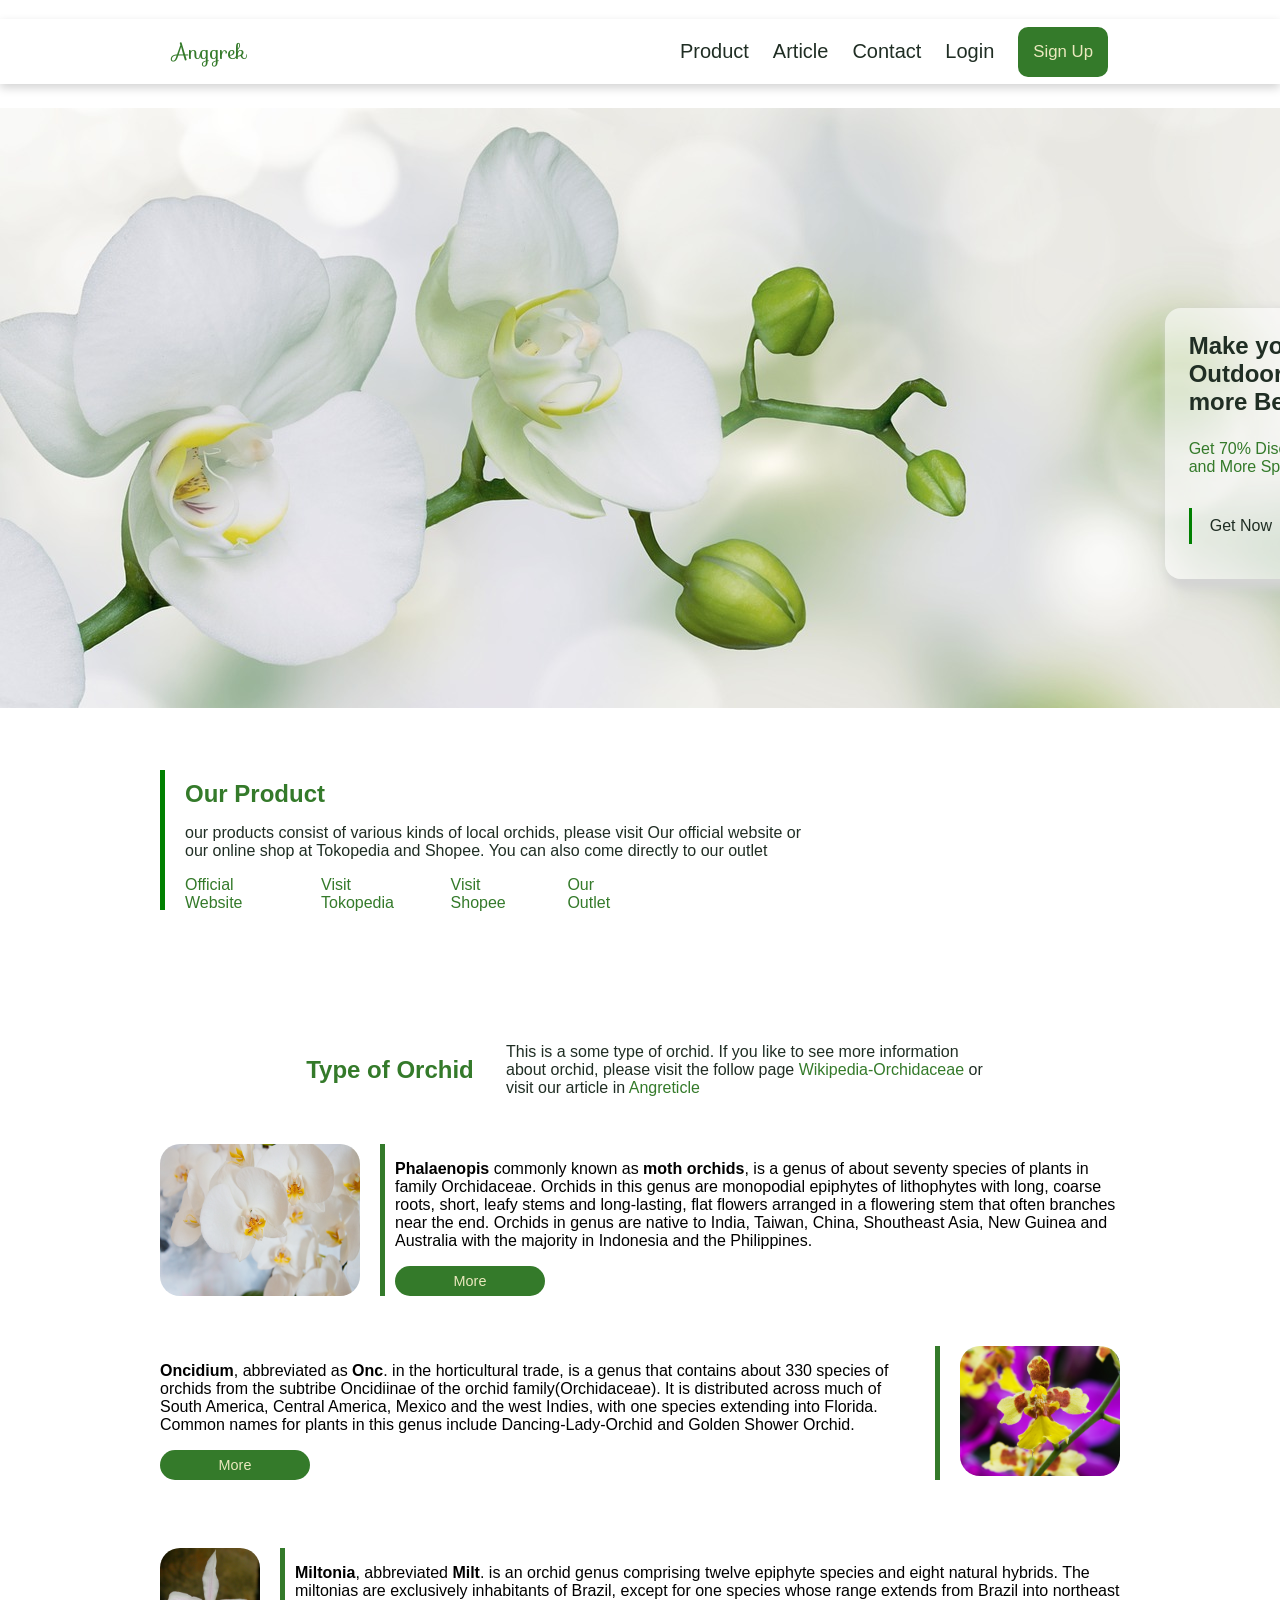
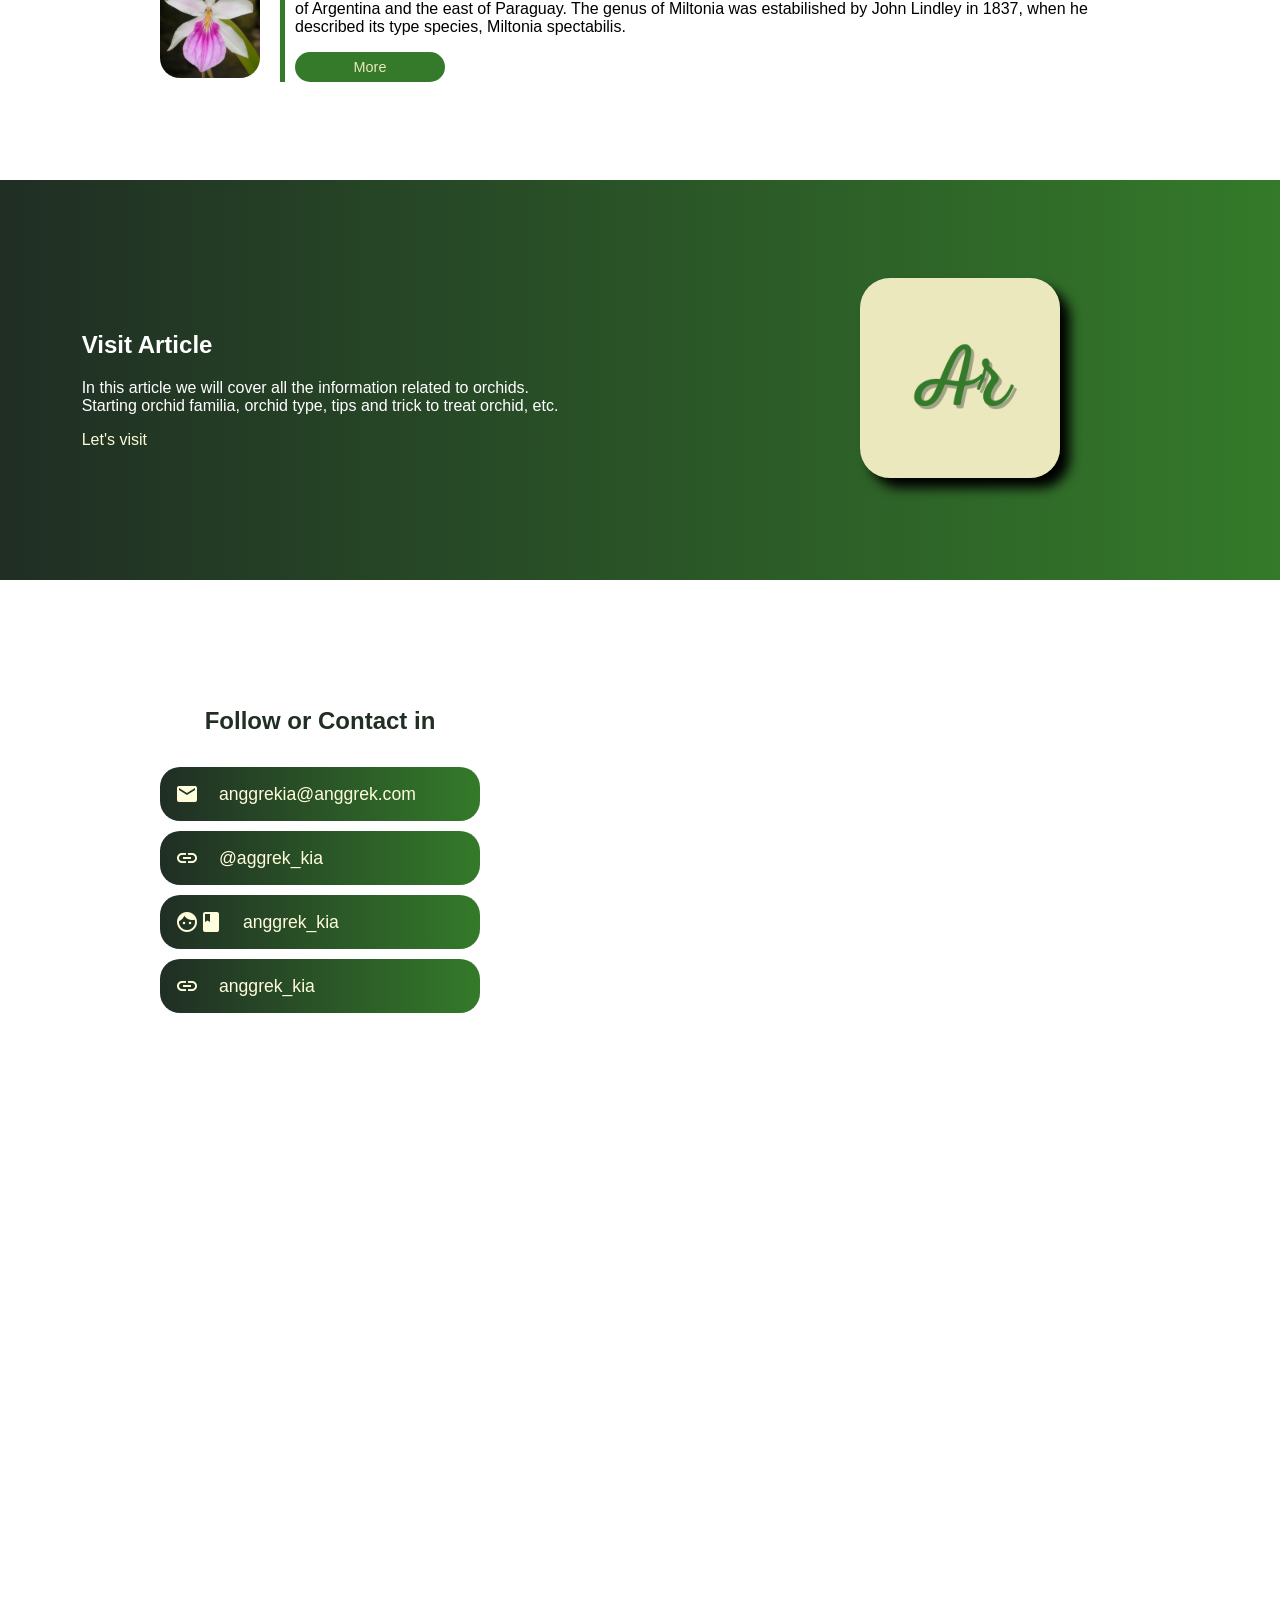
==== commit 003b7bb8: "update 0.3.2" ====
--- a/webdev/html-css/homepage/index.html
+++ b/webdev/html-css/homepage/index.html
@@ -2,6 +2,7 @@
 <html lang="en">
 <link rel="stylesheet" href="style.css">
 <link rel="stylesheet" href="https://fonts.googleapis.com/css?family=Sofia">
+<link href="https://fonts.googleapis.com/icon?family=Material+Icons" rel="stylesheet">
 <meta charset="utf-8">
 <head>
 	<link rel="icon" href="A.png" >
@@ -12,10 +13,10 @@
 	<nav class="navbar-container bdr">
 		<div class="navbar-flex">
 			<div class="navbar-item navbar-item-1"><a href="#" class="nav-link nav-link-1">Anggrek</a></div>
-			<div class="navbar-item navbar-item-2"><a href="#" class="nav-link nav-link-2">Product</a></div>
-	  	<div class="navbar-item navbar-item-3"><a href="#article" class="nav-link nav-link-3">Article</a></div>
-			<div class="navbar-item navbar-item-4"><a href="#" class="nav-link nav-link-4">Contact</a></div>
-			<div class="navbar-item navbar-item-5"><a href="#" class="nav-link nav-link-5">Login</a></div>
+			<div class="navbar-item navbar-item-2"><a href="#" class="nav-link nav-link-2 cta">Product</a></div>
+	  	<div class="navbar-item navbar-item-3"><a href="#article" class="nav-link nav-link-3 cta">Article</a></div>
+			<div class="navbar-item navbar-item-4"><a href="#" class="nav-link nav-link-4 cta">Contact</a></div>
+			<div class="navbar-item navbar-item-5"><a href="#" class="nav-link nav-link-5 cta">Login</a></div>
 			<div class="navbar-item navbar-item-6"><a href="#" class="nav-link nav-link-6">Sign Up</a></div>
 		</div>
 	</nav>
@@ -34,6 +35,25 @@
 					</div>
 				</div>
 			</div>
+		</div>
+	</section>
+	<!--  -->
+
+	<!-- section product -->
+	<section class="product-container">
+		<div class="item-flex">
+			<h2>Our Product</h2>
+			<p>
+				our products consist of various kinds of local orchids, please visit
+				Our official website or our online shop at Tokopedia and Shopee.
+				You can also come directly to our outlet
+			</p>
+			<div>
+				<a href="#" class="item1">Official Website</a>
+				<a href="#" class="item2">Visit Tokopedia</a>
+				<a href="#" class="item3">Visit Shopee</a>
+				<a href="#" class="item4">Our Outlet</a>
+			</div>	
 		</div>
 	</section>
 	<!--  -->
@@ -59,9 +79,7 @@
 					<p>
 					  <strong>Phalaenopis</strong> commonly known as <strong>moth orchids</strong>, is a genus of about seventy species of plants in family Orchidaceae. Orchids in this genus are monopodial epiphytes of lithophytes with long, coarse roots, short, leafy stems and long-lasting, flat flowers arranged in a flowering stem that often branches near the end. Orchids in genus are native to India, Taiwan, China, Shoutheast Asia, New Guinea and Australia with the majority in Indonesia and the Philippines.
 				  </p>
-				  <div class="cta">
-				  	<a href="https://en.wikipedia.org/wiki/Miltonia">More</a>
-				  </div>
+				  <a href="https://en.wikipedia.org/wiki/Miltonia" class="cta">More</a>
 				</div>
 			</div>
 		</div>
@@ -71,9 +89,7 @@
 					<p>
 					  <strong>Oncidium</strong>, abbreviated as <strong>Onc</strong>. in the horticultural trade, is a genus that contains about 330 species of orchids from the subtribe Oncidiinae of the orchid family(Orchidaceae). It is distributed across much of South America, Central America, Mexico and the west Indies, with one species extending into Florida. Common names for plants in this genus include Dancing-Lady-Orchid and Golden Shower Orchid.
 				  </p>
-				  <div class="cta">
-				  	<a href="https://en.wikipedia.org/wiki/Oncidium">More</a>
-				  </div>
+				  <a href="https://en.wikipedia.org/wiki/Oncidium" class="cta">More</a>
 				</div>
 				<img src="orchid5.jpg">
 			</div>
@@ -86,9 +102,7 @@
 					  <strong>Miltonia</strong>, abbreviated <strong>Milt</strong>. is an orchid genus comprising twelve epiphyte species and eight natural hybrids. The miltonias are exclusively inhabitants of Brazil, except for one species whose range extends from Brazil into northeast of Argentina and the east of Paraguay.
 					  The genus of Miltonia was estabilished by John Lindley in 1837, when he described its type species, Miltonia spectabilis. 
 				  </p>
-				  <div class="cta">
-				  	<a href="https://en.wikipedia.org/wiki/Miltonia">More</a>
-				  </div>
+				  <a href="https://en.wikipedia.org/wiki/Miltonia" class="cta">More</a>
 				</div>
 			</div>
 		</div>
@@ -115,9 +129,36 @@
 	</section>
 	<!--  -->
 
-	<!-- section 4 -->
-	<section>
-		
+	<!-- section 4 contact/media sosial-->
+	<section class="contact-container">
+		<div class="item1">
+			<div class="subitem1">
+				<h2>Follow or Contact in</h2>
+				<div class="item-grid">
+					<div class="flex">
+						<a href="#">
+							<span class="material-icons">email</span> anggrekia@anggrek.com
+						</a>
+					</div>
+					<div class="flex">
+						<a href="">
+							<span class="material-icons">link</span> @aggrek_kia	
+						</a>
+					</div>
+					<div class="flex">
+						<a href="">
+							<span class="material-icons">facebook</span> anggrek_kia	
+						</a>
+					</div>
+					<div class="flex">
+						<a href="">
+							<span class="material-icons">link</span> anggrek_kia	
+						</a>
+					</div>
+				</div>
+			</div>
+		</div>
+		<div class="item2"></div>
 	</section>
 	<!--  -->
 </body>
--- a/webdev/html-css/homepage/style.css
+++ b/webdev/html-css/homepage/style.css
@@ -34,6 +34,9 @@
 .navbar-item .nav-link{
 	color: #202E24;
 	font-size: 1.25em;
+}
+.navbar-container .navbar-item .cta:hover{
+	border-bottom: 2px solid #202E24;
 }
 .navbar-item-1{
 	margin-right: auto;
@@ -48,6 +51,11 @@
 	font-size: 1.05rem;
 	padding: 15px;
 	border-radius: 10px;
+}
+.navbar-container .navbar-item-6 .nav-link-6:hover{
+	background-color: #EBE8BE;
+	color: #202E24;
+	transition-duration: 0.4s;
 }
 /**/
 
@@ -103,10 +111,44 @@
 .item-2 .sub-item-5 .cta:hover{
 	background-color: green;
 	border-radius: 10px;
-	transition-duration: 0.7s;
+	transition-duration: 0.5s;
 	color: #EBE8BE;
 }
 /**/
+
+/*section product*/
+.product-container{
+	display: flex;
+	align-items: center;
+	width: 100%;
+	height: 200px;
+	margin: 2rem 0 0 0;
+}
+.product-container .item-flex{
+	width: 50%;
+	height: 120px;
+	margin: 0 0 0 10rem;
+	padding: 10px 20px 10px 20px;
+	border-left: 5px solid green;
+}
+.product-container .item-flex h2{
+	margin: 0;
+	color: #347A2A;
+}
+.product-container .item-flex div{
+	display: grid;
+	grid-template-columns: 15% 14% 12% 10%;
+	column-gap: 40px;
+}
+.product-container .item-flex p{
+	color: #202E24;
+}
+.product-container .item-flex a{
+	color: #347A2A;
+}
+.product-container .item-flex a:hover{
+	border-bottom: 2px solid #347A2A;
+}
 
 /*section 2 tentang anggrek*/
 .sec2-header-container{
@@ -141,6 +183,12 @@
 	width: 50%;
 	color: #202E24;
 }
+.sec2-header-container .grid-item-1 .paragraph p a{
+	color: #347A2A;
+}
+.sec2-header-container .grid-item-1 .paragraph p a:hover{
+	border-bottom: 2px solid #347A2A;
+}
 .about-container{
 	display: grid;
 	grid-template-columns: repeat(8, 1fr);
@@ -208,17 +256,20 @@
 	padding-left: 10px;
 }
 .about-container .about-item .item-flex .cta{
-	border: 1px solid #347A2A;
+	display: inline-block;
 	border-radius: 20px;
 	outline: none;
 	background-color: #347A2A;
 	padding: 7px;
 	width: 8.5rem;
 	text-align: center;
-}
-.about-container .about-item .item-flex .cta a{
 	font-size: 0.9rem;
 	color: #EBE8BE;
+}
+.about-container .about-item .item-flex .cta:hover{
+	background-color: #EBE8BE;
+	color: #202E24;
+	transition-duration: 0.4s;
 }
 /**/
 
@@ -239,10 +290,10 @@
 	color: white;
 }
 .sec3-container .item-flex-1 .cta{
-	color: #EBE8BE;
+	color: #fcfad2;
 }
 .sec3-container .item-flex-1 .cta:hover{
-	border-bottom: 1px solid #EBE8BE;
+	border-bottom: 1px solid #fcfad2;
 }
 .sec3-container .item-flex-2{
 	display: flex;
@@ -254,4 +305,53 @@
 	border-radius: 30px;
 	box-shadow: 10px 10px 12px black;
 }
+/**/
+
+/*section 4 contact/media sosial*/
+.contact-container{
+	display: grid;
+	grid-template-columns: 1fr 1fr;
+	grid-template-rows: 400px;
+	width: 100%;
+	height: 400px;
+}
+.contact-container .item1{
+	display: flex;
+	justify-content: center;
+	align-items: center;
+	width: 100%;
+}
+.contact-container .item1 .subitem1{
+	width: 50%
+}
+.contact-container .item1 .subitem1 h2{
+	color: #202E24;
+	margin: 0 0 2rem 0;
+	text-align: center;
+}
+.contact-container .item1 .subitem1 .item-grid{
+	display: grid;
+	grid-template-columns: auto;
+	grid-template-rows: repeat(4,auto);
+	grid-row-gap: 10px;
+}
+.contact-container .item1 .subitem1 .item-grid .flex{
+	display: flex;
+	flex-direction: row;
+	align-items: center;
+	padding: 15px;
+	font-size: 1.1rem;
+	background-image: linear-gradient(to left, #347A2A, #202E24);
+	border-radius: 20px;
+}
+
+.contact-container .item1 .subitem1 .item-grid .flex a{
+	display: flex;
+	justify-content: center;
+	align-items: center; 
+	color: #fffddb;
+}
+.contact-container .item1 .subitem1 .item-grid .flex a .material-icons{
+	margin-right: 20px;
+}
 /**/
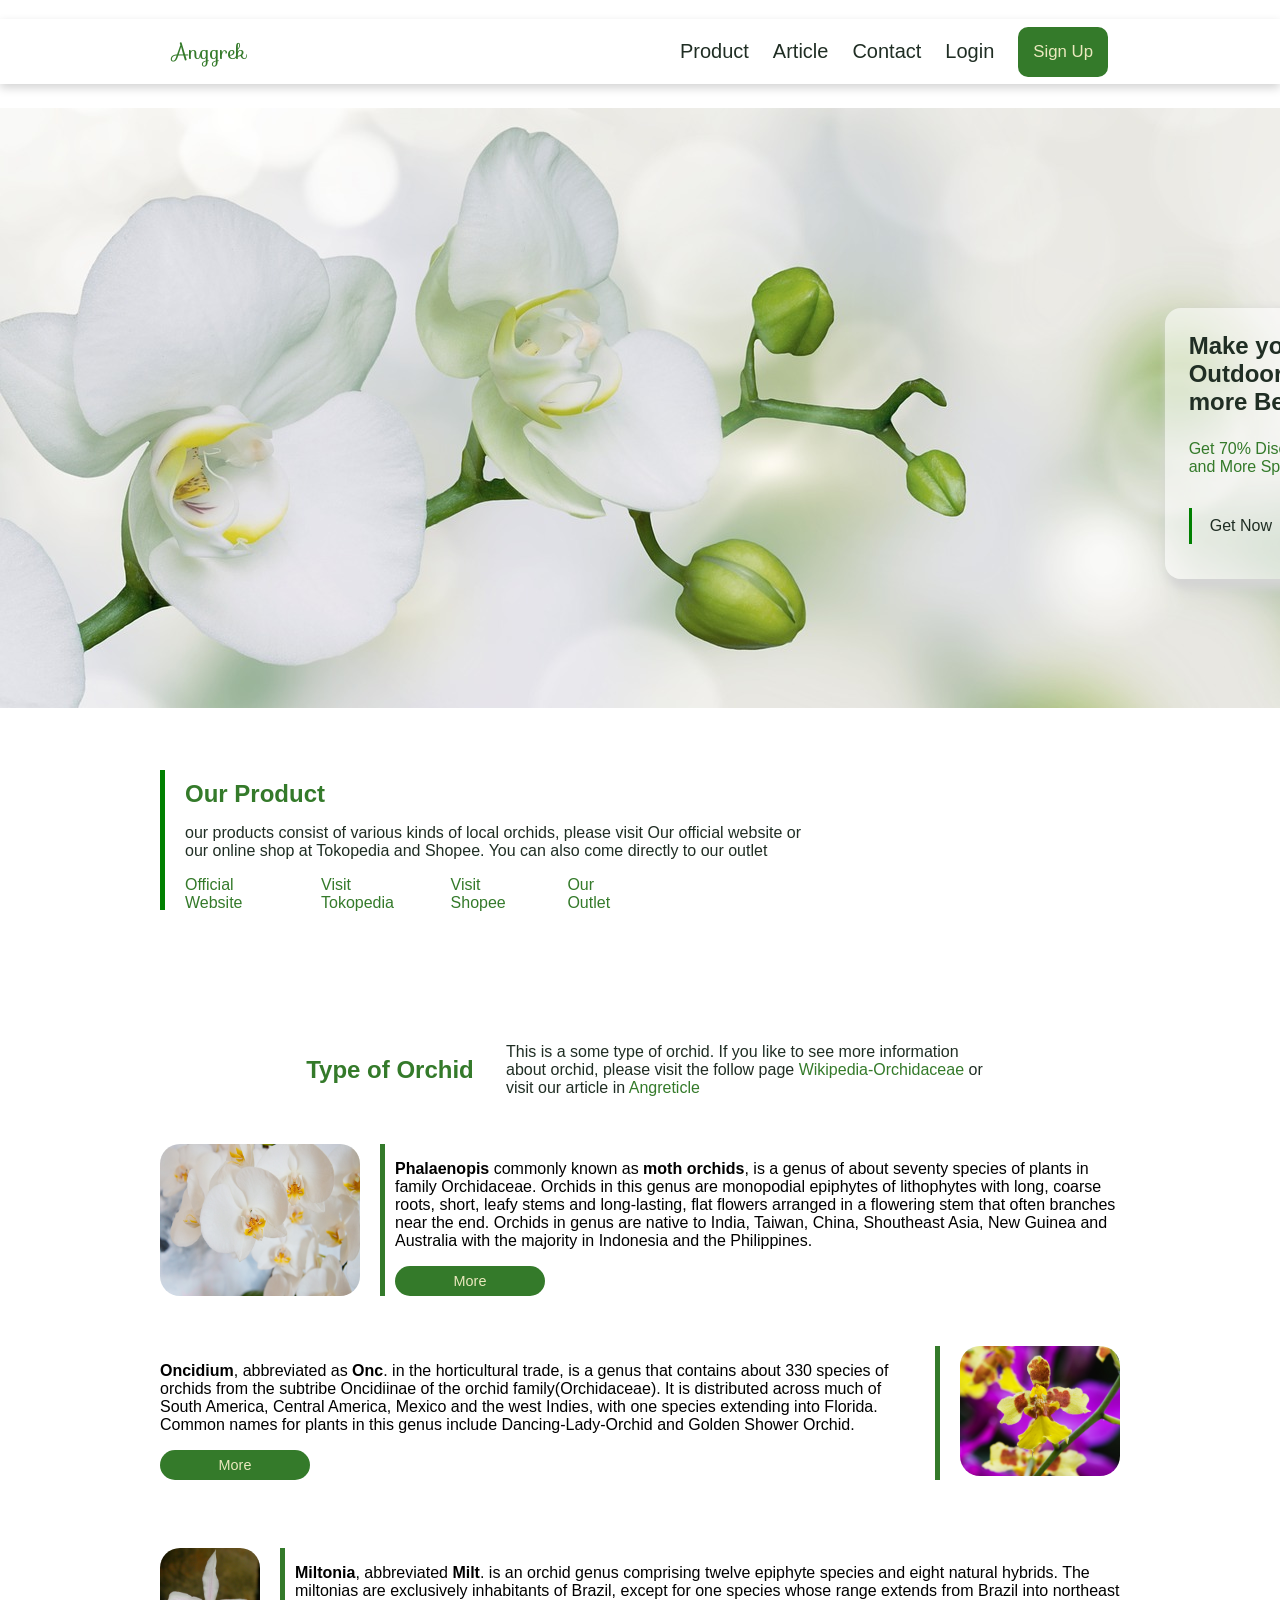
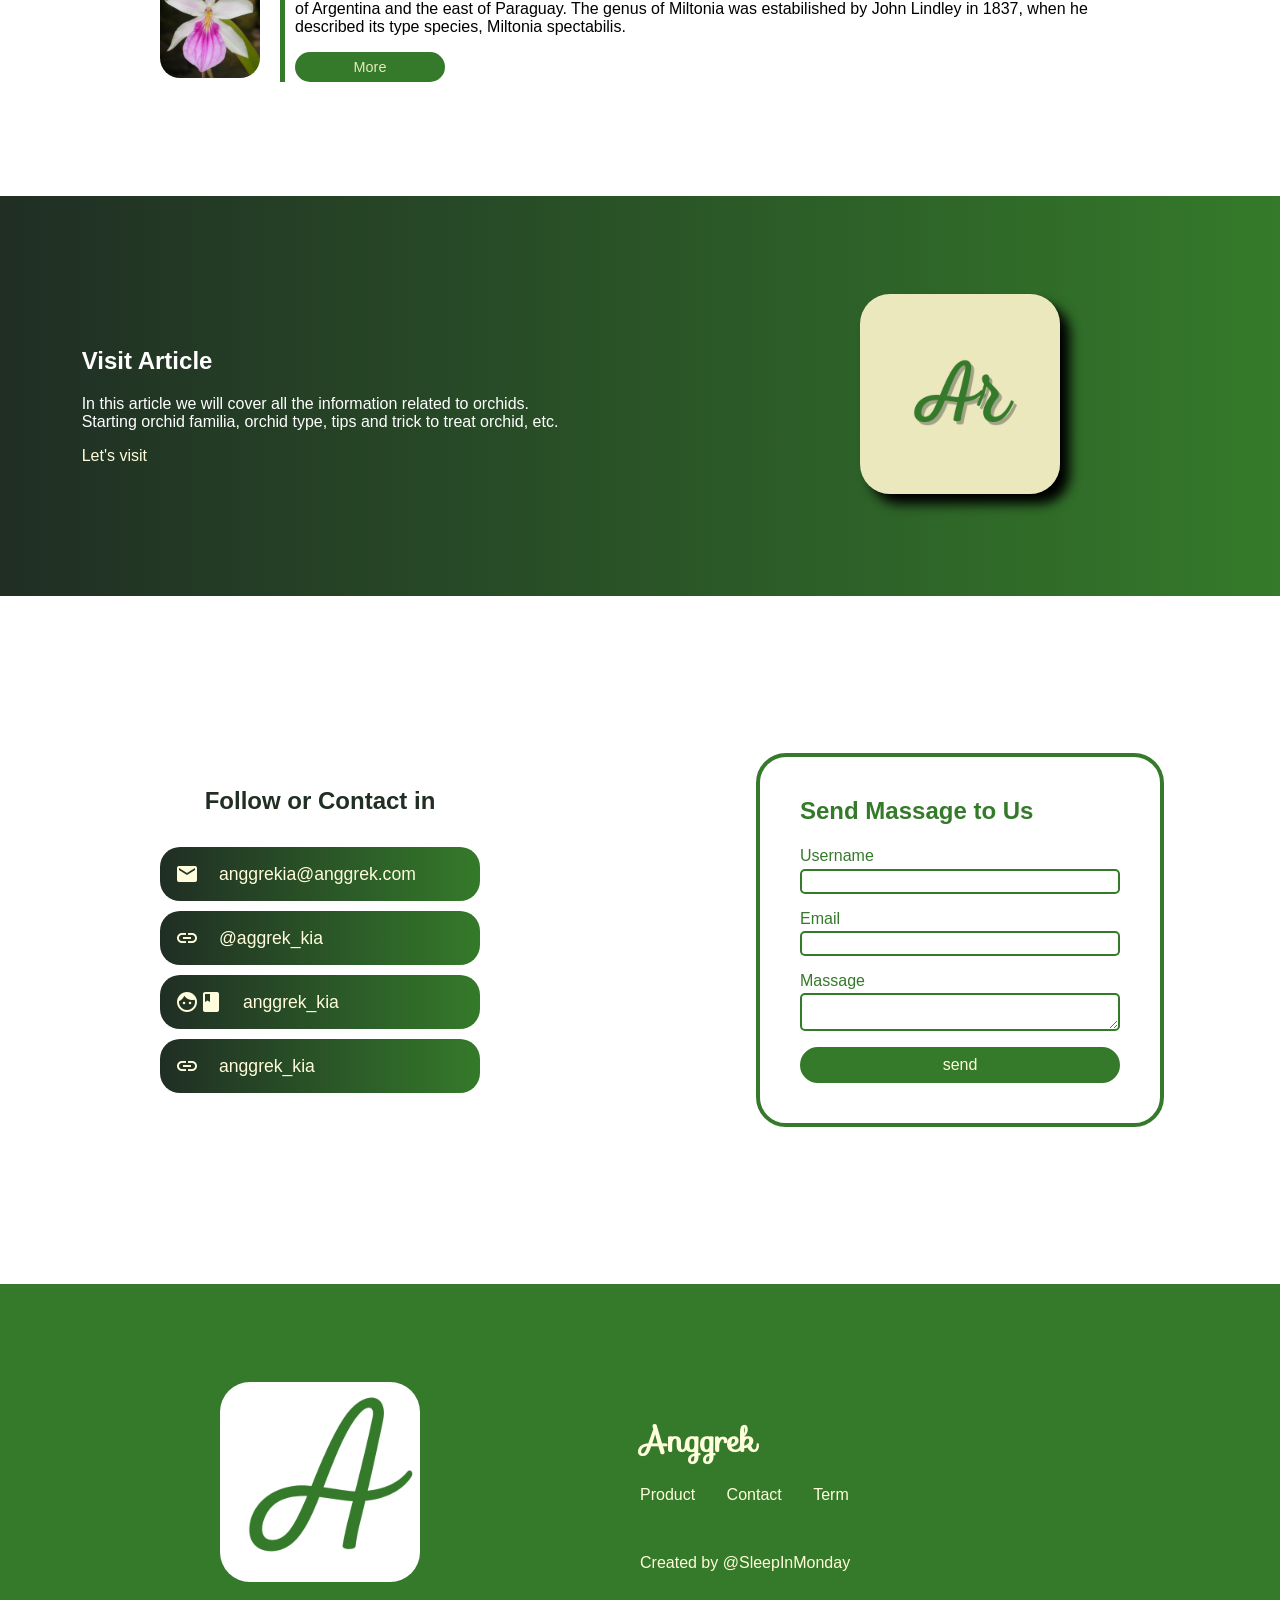
==== commit e0d8b3f0: "update 0.4.5" ====
--- a/webdev/html-css/homepage/index.html
+++ b/webdev/html-css/homepage/index.html
@@ -12,10 +12,10 @@
 	<!-- navbar -->
 	<nav class="navbar-container bdr">
 		<div class="navbar-flex">
-			<div class="navbar-item navbar-item-1"><a href="#" class="nav-link nav-link-1">Anggrek</a></div>
-			<div class="navbar-item navbar-item-2"><a href="#" class="nav-link nav-link-2 cta">Product</a></div>
+			<div class="navbar-item navbar-item-1"><a href="index.html" class="nav-link nav-link-1">Anggrek</a></div>
+			<div class="navbar-item navbar-item-2"><a href="#product" class="nav-link nav-link-2 cta">Product</a></div>
 	  	<div class="navbar-item navbar-item-3"><a href="#article" class="nav-link nav-link-3 cta">Article</a></div>
-			<div class="navbar-item navbar-item-4"><a href="#" class="nav-link nav-link-4 cta">Contact</a></div>
+			<div class="navbar-item navbar-item-4"><a href="#contact" class="nav-link nav-link-4 cta">Contact</a></div>
 			<div class="navbar-item navbar-item-5"><a href="#" class="nav-link nav-link-5 cta">Login</a></div>
 			<div class="navbar-item navbar-item-6"><a href="#" class="nav-link nav-link-6">Sign Up</a></div>
 		</div>
@@ -40,7 +40,7 @@
 	<!--  -->
 
 	<!-- section product -->
-	<section class="product-container">
+	<section class="product-container" id="product">
 		<div class="item-flex">
 			<h2>Our Product</h2>
 			<p>
@@ -130,7 +130,7 @@
 	<!--  -->
 
 	<!-- section 4 contact/media sosial-->
-	<section class="contact-container">
+	<section class="contact-container" id="contact">
 		<div class="item1">
 			<div class="subitem1">
 				<h2>Follow or Contact in</h2>
@@ -158,8 +158,44 @@
 				</div>
 			</div>
 		</div>
-		<div class="item2"></div>
-	</section>
+		<div class="item2">
+			<div class="subitem2">
+				<form>
+					<h2>Send Massage to Us</h2>
+					<label for="username">Username</label>
+					<input type="" name="" class="input hi" id="username">
+					<label for="email">Email</label>
+					<input type="" name="" class="input hi" id="email">
+					<label for="massage">Massage</label>
+					<textarea class="input" id="massage"></textarea>
+					<button>send</button>
+				</form>
+			</div>
+		</div>
+	</section>
+	<!--  -->
+
+	<!-- footer -->
+	<footer class="footer-container">
+		<div class="item-grid1">
+			<div class="subitem1">
+				<img src="A.png">
+			</div>
+		</div>
+		<div class="item-grid2">
+			<div class="subitem2">
+				<h2><a href="" class="link">Anggrek</a></h2>
+				<div class="grid">
+					<a href="">Product</a>
+					<a href="">Contact</a>
+					<a href="">Term</a>
+				</div>
+				<p>
+					Created by</span> <a href="">@SleepInMonday</a>
+				</p>
+			</div>
+		</div>
+	</footer>
 	<!--  -->
 </body>
 </html>
--- a/webdev/html-css/homepage/style.css
+++ b/webdev/html-css/homepage/style.css
@@ -1,7 +1,6 @@
 body{
 	margin: 0;
 	font-family: "ubuntu", arial, sans-serif;
-	height: 200em;
 }
 a{
 	text-decoration: none;
@@ -36,7 +35,7 @@
 	font-size: 1.25em;
 }
 .navbar-container .navbar-item .cta:hover{
-	border-bottom: 2px solid #202E24;
+	color: #347A2A;
 }
 .navbar-item-1{
 	margin-right: auto;
@@ -281,7 +280,7 @@
 	background-image: linear-gradient(to right, #202E24 ,#347A2A);
 	width: 100%;
 	height: 400px;
-	margin: 5rem 0;
+	margin: 6rem 0 0 0;
 }
 .sec3-container .item-flex-1{
 	display: flex;
@@ -290,10 +289,10 @@
 	color: white;
 }
 .sec3-container .item-flex-1 .cta{
-	color: #fcfad2;
+	color: #fffddb;
 }
 .sec3-container .item-flex-1 .cta:hover{
-	border-bottom: 1px solid #fcfad2;
+	border-bottom: 1px solid #fffddb;
 }
 .sec3-container .item-flex-2{
 	display: flex;
@@ -314,6 +313,7 @@
 	grid-template-rows: 400px;
 	width: 100%;
 	height: 400px;
+	margin: 9rem 0 0 0;
 }
 .contact-container .item1{
 	display: flex;
@@ -351,7 +351,115 @@
 	align-items: center; 
 	color: #fffddb;
 }
+.contact-container .item1 .subitem1 .item-grid .flex a:hover{
+	color: #347A2A;
+}
 .contact-container .item1 .subitem1 .item-grid .flex a .material-icons{
 	margin-right: 20px;
 }
+.contact-container .item2{
+	display: flex;
+	justify-content: center;
+	align-items: center;
+	width: 100%;
+}
+.contact-container .item2 .subitem2{
+	width: 50%;
+	padding: 2.5rem;
+	border: 0.3rem solid #347A2A;
+	border-radius: 30px;
+}
+.contact-container .item2 .subitem2 form{
+	display: flex;
+	flex-direction: column;
+}
+.contact-container .item2 .subitem2 form h2{
+	margin: 0 0 0.4rem 0;
+	color: #347A2A;
+}
+.contact-container .item2 .subitem2 form label{
+	margin: 1rem 0 0.2rem 0;
+	color: #347A2A;
+}
+.contact-container .item2 .subitem2 form button{
+	margin: 1rem 0 0 0;
+	padding: 7px;
+	border-radius: 50px;
+	border: 2px solid #347A2A;
+	color: #fffddb;
+	font-size: 1rem;
+	background-color: #347A2A;
+}
+.contact-container .item2 .subitem2 form button:hover{
+	background-color: #fffddb;
+	color: #347A2A;
+	border: 2px solid #fffddb;
+	transition-duration: 0.3s;
+}
+.contact-container .item2 .subitem2 form .input{
+	border-radius: 5px;
+	outline: none;
+	border: 2px solid #347A2A;
+	color: #347A2A;
+}
+.contact-container .item2 .subitem2 form .input:hover{
+	border: 2px solid #202E24;
+}
+.contact-container .item2 .subitem2 form .input:focus{
+	border: 2px solid #202E24;
+}
+.contact-container .item2 .subitem2 form .hi{
+	height: 1.2rem;
+}
+/**/
+
+/*footer*/
+.footer-container{
+	display: grid;
+	grid-template-columns: 1fr 1fr;
+	grid-template-rows: 400px;
+	width: 100%;
+	background-color: #347A2A;
+	margin: 9rem 0 0 0;
+}
+.footer-container .item-grid1{
+	display: flex;
+	justify-content: center;
+	align-items: center;
+}
+.footer-container .item-grid1 .subitem1 img{
+	width: 200px;
+	border-radius: 30px;
+}
+.footer-container .item-grid2{
+	display: flex;
+	align-items: center;
+}
+.footer-container .item-grid2 .subitem2 h2 .link{
+	font-family: "Sofia", arial, sans-serif;
+	font-size: 2rem;
+	color: #fffddb;
+}
+.footer-container .item-grid2 .subitem2 .grid{
+	display: grid;
+	grid-template-columns: auto auto auto;
+	grid-template-rows: 20px;
+	grid-column-gap: 30px;
+}
+.footer-container .item-grid2 .subitem2 .grid a{
+	color: #fffddb;
+}
+.footer-container .item-grid2 .subitem2 p{
+	color: #fffddb;
+	margin: 3rem  0 0 0;
+}
+.footer-container .item-grid2 .subitem2 p a{
+	color: #fffddb;
+}
+.footer-container .item-grid2 .subitem2 .grid a:hover{
+	border-bottom: 2px solid #fffddb;
+}
+.footer-container .item-grid2 .subitem2 p a:hover{
+	border-bottom: 2px solid #fffddb;
+}
 /**/
